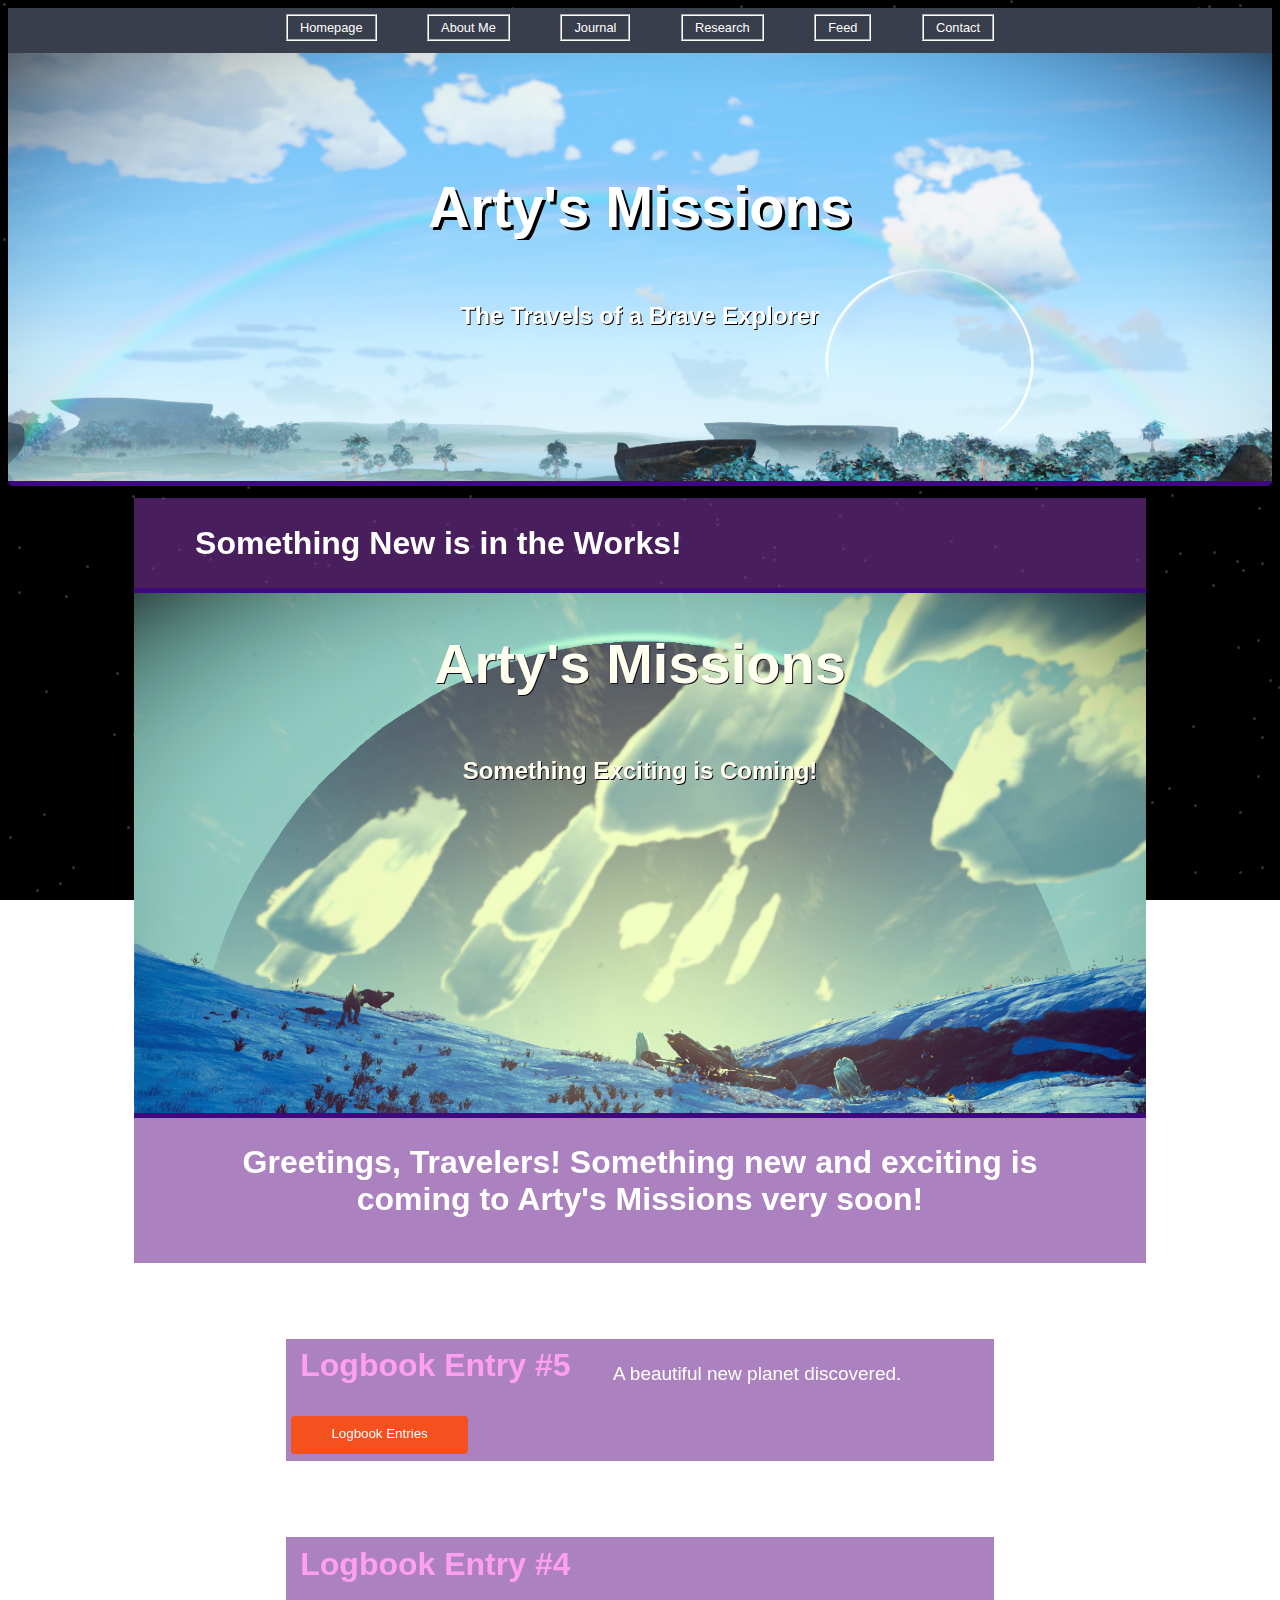
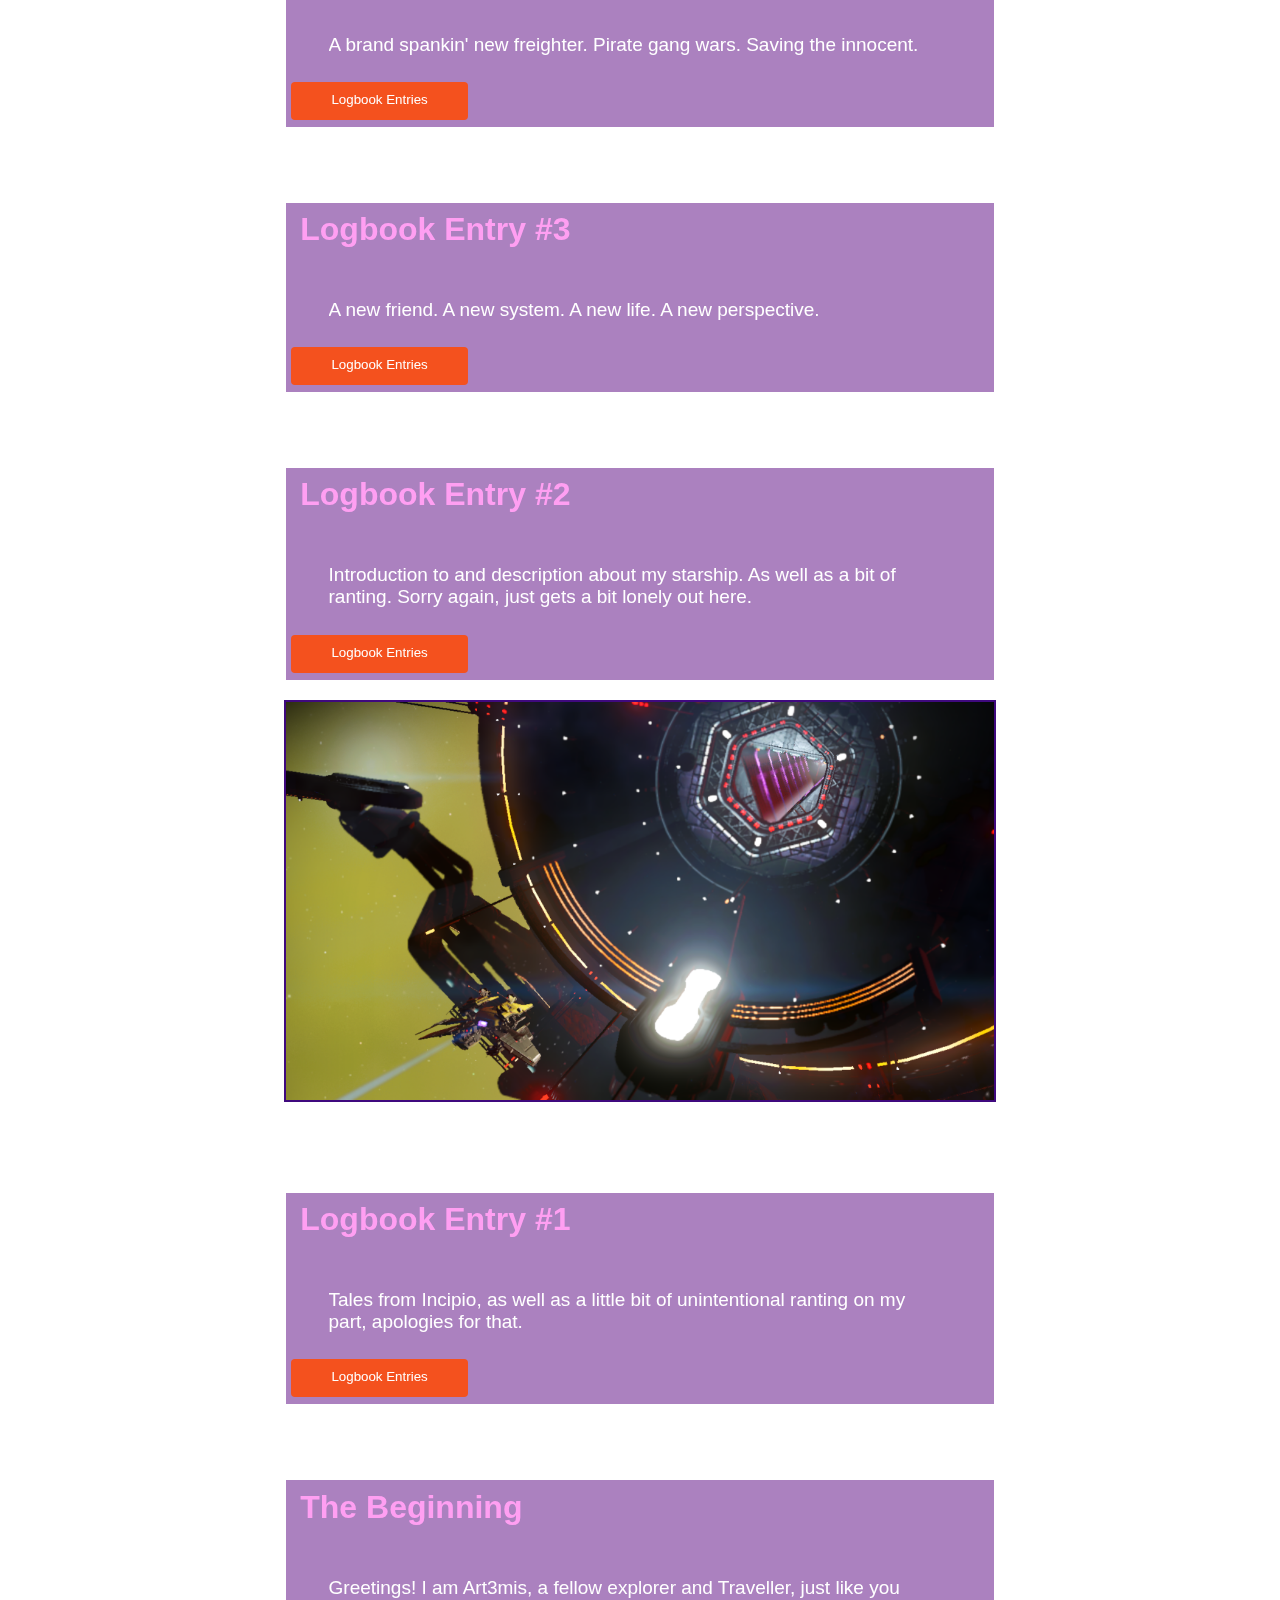
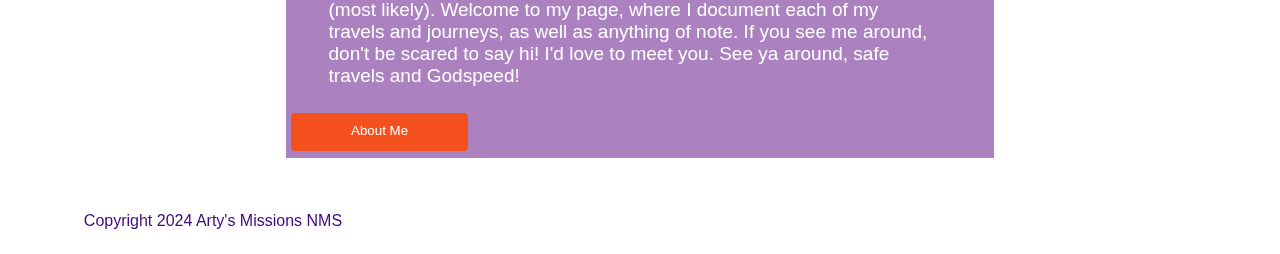
==== index.html @ 2d504d81 "Research Page Published First" ====
<!DOCTYPE html>
<html lang="en">

<head>
    <meta charset="UTF-8">
    <meta name="viewport" content="width=device-width, initial-scale=1.0">
    <title>Arty's Missions - Homepage</title>
    <link rel="Stylesheet" href="/styles.css">
</head>

<body>
    <div class="sky" data-sky></div>
    <script src="script.js"></script>

    <nav>
        <section class="navbar">
            <button class="navbutton" onclick="changePage(`index.html`)">Homepage</button>
            <button class="navbutton" onclick="changePage(`aboutme.html`)">About Me</button>
            <button class="navbutton" onclick="changePage(`journal.html`)">Journal</button>
            <button class="navbutton" onclick="changePage(`research.html`)">Research</button>
            <button class="navbutton" onclick="changePage(`feed.html`)">Feed</button>
            <button class="navbutton" onclick="changePage(`contact.html`)">Contact</button>
        </section>
    </nav>

    <section class="banner">
        <h1>Arty's Missions</h1>
        <h3>The Travels of a Brave Explorer</h3>
    </section>

    <section id="contentWrapper">
        <section id="contentStuff">
            <!-- In the Works -->
            <h2>Something New is in the Works!</h2>
            <section id="worksPic">
                <h1>Arty's Missions</h1>
                <h3>Something Exciting is Coming!</h3>
            </section>
            <h2 id="announceP">
                Greetings, Travelers!  Something new and exciting is coming to Arty's Missions very soon!  
            </h2>
            <br>
            <p id="riddle" hidden="true">
                <em>
                In <span id="redSpan">realms</span> vast, where stars gleam bright,
                I <span id="greenSpan">journey</span> forth, through endless <span id="blueSpan">night.</span><br>
                Mapping wonders, both near and <span id="blueSpan">far,</span>
                In pages written 'neath each <span id="redSpan">star.</span><br>
                <span id="purpleSpan">Elusive</span> and sly, my quest does fly,
                Seeking truths 'neath a <span id="greenSpan">boundless sky.</span></em></p>
        </section>
    </section>

    <section class="newestInfo">
        <section class="post" id="post6">
            <section class="row">
                <h3 id="postHeader">Logbook Entry #5</h3>
                <p>A beautiful new planet discovered.</p>
                <button class="toAboutMe" style="vertical-align:middle"
                    onclick="changePage(`journal.html`)"><span>Logbook Entries</span></button>
            </section>
        </section>
    </section>

    <section class="newestInfo">
        <section class="post" id="post5">
            <section class="row">
                <h3 id="postHeader">Logbook Entry #4</h3>
                <p>A brand spankin' new freighter.  Pirate gang wars.  Saving the innocent.</p>
                <button class="toAboutMe" style="vertical-align:middle"
                    onclick="changePage(`journal.html`)"><span>Logbook Entries</span></button>
            </section>
        </section>
    </section>

    <section class="newestInfo">
        <section class="post" id="post4">
            <section class="row">
                <h3 id="postHeader">Logbook Entry #3</h3>
                <p>A new friend.  A new system.  A new life.  A new perspective.</p>
                <button class="toAboutMe" style="vertical-align:middle"
                    onclick="changePage(`journal.html`)"><span>Logbook Entries</span></button>
            </section>
        </section>
    </section>

    <section class="newestInfo">
        <section id="post3">
            <section class="row">
                <h3 id="postHeader">Logbook Entry #2</h3>
                <p>Introduction to and description about my starship.  As well as a bit of ranting.  Sorry again, just gets a bit lonely out here.</p>
                <button class="toAboutMe" style="vertical-align:middle"
                    onclick="changePage(`journal.html`)"><span>Logbook Entries</span></button>
            </section>
        </section>
        <img id="vonniestation" src="images/station_vonnie.png">
        <label id="shipLabel2"><em>Vonnegut II on approach to my local trade station.  Accessed this from station footage tapes.</em></label>
    </section>

    <section class="newestInfo">
        <section class="post" id="post2">
            <section class="row">
                <h3 id="postHeader">Logbook Entry #1</h3>
                <p>Tales from Incipio, as well as a little bit of unintentional ranting on my part, apologies for that.
                </p>
                <button class="toAboutMe" style="vertical-align:middle"
                    onclick="changePage(`journal.html`)"><span>Logbook Entries</span></button>
            </section>
        </section>
    </section>


    <section class="newestInfo">
        <section class="post" id="post1">
            <section class="row">
                <h3 id="postHeader">The Beginning</h3>
                <p>Greetings! I am Art3mis, a fellow explorer and Traveller, just like you (most likely). Welcome to my
                    page, where I document each of my travels and journeys, as well as anything of note. If you see me
                    around, don't be scared to say hi! I'd love to meet you. See ya around, safe travels and Godspeed!
                </p>
                <button class="toAboutMe" style="vertical-align:middle" onclick="changePage(`aboutme.html`)"><span>About
                        Me</span></button>
            </section>
        </section>
    </section>

    <!-- <section class="headlineBoxesRow">
        <section class="headlineBox">
            <img class="headlineImage" alt="Image of aurora borealis" src="/images/img1.jpg">
            <h3 id="greenHead">Headline</h3>
            <p>Lorem ipsum dolor sit amet, consectetur adipiscing elit, sed do eiusmod tempor incididunt ut labore et
                dolore magna aliqua. Ut enim ad minim veniam, quis nostrud exercitation ullamco laboris nisi ut aliquip
                ex ea commodo consequat.</p>
            <button id="green" class="headlineButton">Button Green</button>
        </section>
        <section class="headlineBox">
            <img class="headlineImage" alt="Image of city in the distance and a bridge and lights at night"
                src="/images/img2.jpg">
            <h3 id="blueHead">Headline</h3>
            <p>Lorem ipsum dolor sit amet, consectetur adipiscing elit, sed do eiusmod tempor incididunt ut labore et
                dolore magna aliqua. Ut enim ad minim veniam, quis nostrud exercitation ullamco laboris nisi ut aliquip
                ex ea commodo consequat.</p>
            <button id="blue" class="headlineButton">See Details</button>
        </section>
        <section class="headlineBox">
            <img class="headlineImage" alt="Image of railroad tracks leading into a mountainside forest"
                src="/images/img3.jpg">
            <h3 id="redHead">Headline</h3>
            <p>Lorem ipsum dolor sit amet, consectetur adipiscing elit, sed do eiusmod tempor incididunt ut labore et
                dolore magna aliqua. Ut enim ad minim veniam, quis nostrud exercitation ullamco laboris nisi ut aliquip
                ex ea commodo consequat.</p>
            <button id="red" class="headlineButton">Button Red</button>
        </section>
    </section>

    <section class="columnBoxes">
        <section class="columnBox">
            <img class="columnBoxImg" alt="Image of steam rising from a beaker" src="/images/img4.jpg">
            <h3>Two Column Left Side</h3>
            <p>Lorem ipsum dolor sit amet, consectetur adipiscing elit, sed do eiusmod tempor incididunt ut labore et
                dolore magna aliqua. Ut enim ad minim veniam, quis nostrud exercitation ullamco laboris nisi ut aliquip
                ex ea commodo consequat. <br> <br>

                Lorem ipsum dolor sit amet, consectetur adipiscing elit, sed do eiusmod tempor incididunt ut labore et
                dolore magna aliqua. Ut enim ad minim veniam, quis nostrud exercitation ullamco laboris nisi ut aliquip
                ex ea commodo consequat.</p>
        </section>
        <section class="columnBox">
            <img class="columnBoxImg" alt="Image of a beautiful sunset" src="/images/img5.jpg">
            <h3>Two Column Left Side</h3>
            <p>Lorem ipsum dolor sit amet, consectetur adipiscing elit, sed do eiusmod tempor incididunt ut labore et
                dolore magna aliqua. Ut enim ad minim veniam, quis nostrud exercitation ullamco laboris nisi ut aliquip
                ex ea commodo consequat.<br> <br>

                Lorem ipsum dolor sit amet, consectetur adipiscing elit, sed do eiusmod tempor incididunt ut labore et
                dolore magna aliqua. Ut enim ad minim veniam, quis nostrud exercitation ullamco laboris nisi ut aliquip
                ex ea commodo consequat.</p>
            <button class="columnsButton">Read More</button>
        </section>
    </section> -->

    <footer>
        <p>Copyright 2024 Arty's Missions NMS</p>
    </footer>


</body>

</html>
---- styles.css ----
* {
    overflow-x: hidden;
    font-family: Verdana, Geneva, Tahoma, sans-serif;
}

.navbar {
    background: rgb(56, 62, 76);
    display: flex;
    justify-content: center;
    flex-direction: row wrap;
    height: 5vh;
}

.imageAndText {
    display: flex;
    flex-flow: row;
}

.imageAndText>p {
    width: 40%;
}

.navbutton {
    text-decoration: none;
    height: 3vh;
    margin-left: 2%;
    margin-right: 2%;
    margin-top: 0.5%;
    margin-bottom: 0.5%;
    background: rgb(56, 62, 76);
    color: white;
    padding: 0px 12px;
    border-color: white;
    border-style: groove;
    font-size: .8em;
}

.navbutton:hover {
    text-decoration: none;
    background: #49505f;
    cursor: pointer;
}


.navbutton:active {
    text-decoration: none;
    background: #21242b;
    cursor: pointer;
}

#avatarImg {
    margin-left: 3%;
    width: 15%;
    border: 2px;
    border-color: #3f097e;
    border-style: solid;
}

#journeylog1Img1 {
    margin-left: 3%;
    width: 65%;
    border: 2px;
    border-color: #3f097e;
    border-style: solid;
}

#vonnieshipstation {
    margin-left: 10%;
    margin-right: 10%;
    width: 80%;
    border: 2px;
    border-color: #3f097e;
    border-style: solid;
}

#vonnieshiplush {
    margin-left: 10%;
    margin-right: 10%;
    width: 80%;
    border: 2px;
    border-color: #3f097e;
    border-style: solid;
}

#vonniestation {
    display: flex;
    margin-top: 2%;
    justify-content: center;
    align-self: center;
    width: 70%;
    border: 2px;
    border-color: #3f097e;
    border-style: solid;
}

.postPic {
    margin-left: 10%;
    margin-right: 10%;
    width: 80%;
    border: 2px;
    border-color: #091e7e;
    border-style: solid;
}

.researchPic {
    margin-left: 5%;
    width: 50%;
    height: 50%;
    border: 2px;
    border-color: #091e7e;
    border-style: solid;
}

#worksPic {
    display: flex;
    flex-flow: column;
    align-items: center;
    justify-content: space-around;
    width: 100%;
    background-image: url(/images/bigplanet.png);
    background-size: cover;
    padding-bottom: 30%;
    border-top: 5px #3f097e solid;
    border-bottom: 5px #3f097e solid;
}

#contentWrapper {
    display: flex;
    flex-flow: row;
    justify-content: center;
    align-self: center;
    margin-top: 1%;
    margin-left: 10%;
    margin-right: 10%;
    margin-bottom: 3%;
    width: 80%;
    color: #fff;
    background-color: rgba(118, 49, 150, 0.61);
    font-family: "JetBrains Mono", monospace;
}

#announceP {
    text-align: center;
}

#riddle {
    text-align: center;
}

#redSpan {
    color: #ffe4dc;
}

#greenSpan {
    color: #d8ffda;
}

#blueSpan {
    color: rgb(223, 236, 255);
}

#purpleSpan {
    color: #39004b;
}

#avLabl {
    margin-left: 3%;
    font-size: small;
}

#shipLabel1 {
    margin-left: 10%;
    font-size: small;
}

#shipLabel2 {
    color: #fff;
    display: flex;
    justify-content: center;
    align-self: center;
    font-size: small;
}

.banner {
    display: flex;
    flex-flow: column wrap;
    align-items: center;
    justify-content: space-around;
    background-image: url(/images/Banner.png);
    background-size: cover;
    padding-top: 6.5%;
    padding-bottom: 10%;
    width: 100%;
    border-bottom: 5px #3f097e solid;
    border-bottom-left-radius: 5px;
    border-bottom-right-radius: 5px;
}

.banner>h3,
.banner>h1 {
    color: white;
    text-align: center;
    text-shadow: 1px 1px black;
}

#worksPic>h3,
#worksPic>h1 {
    color: rgb(255, 255, 240);
    text-align: center;
    text-shadow: 1px 1px rgb(22, 11, 24);
}


.banner>h3 {
    font-size: x-large;
}

#worksPic>h3 {
    font-size: x-large;
}

#worksPic>h1 {
    display: flex;
    font-size: 3.5em;
}

.banner>h1 {
    display: flex;
    font-size: 3.6em;
    text-shadow: 3px 3px black;
}

.newestInfo {
    padding-top: 3%;
    display: flex;
    flex-flow: column wrap;
    padding-left: 10%;
    padding-right: 10%;
    padding-bottom: 3%;
    justify-content: space-evenly;
}

.contentWrapper {
    display: flex;
    flex-flow: row;
    justify-content: center;
    align-self: center;
    margin-top: 1%;
    margin-left: 15%;
    margin-right: 15%;
    margin-bottom: 3%;
    width: 70%;
    color: #fff;
    background-color: rgba(118, 49, 150, 0.61);
    font-family: "JetBrains Mono", monospace;
}

.feedWrapper {
    display: flex;
    flex-flow: row;
    justify-content: center;
    align-self: center;
    margin-top: 1%;
    margin-left: 15%;
    margin-right: 15%;
    margin-bottom: 2%;
    border-radius: 5px;
    width: 70%;
    color: #fff;
    background-color: rgba(166, 52, 219, 0.61);
    font-family: "JetBrains Mono", monospace;
}

.contactWrapper {
    display: flex;
    flex-flow: column wrap;
    justify-content: center;
    align-self: flex-start;
    margin-top: 3%;
    margin-left: 15%;
    margin-right: 15%;
    border-radius: 5px;
    width: 70%;
    color: #fff;
    background-color: rgba(118, 49, 150, 0.61);
    font-family: "JetBrains Mono", monospace;
}

.feedPost {
    display: flex;
    flex-flow: column wrap;
    justify-content: center;
    align-self: flex-start;
    margin-top: 1%;
    margin-left: 15%;
    margin-right: 15%;
    border-radius: 5px;
    width: 70%;
    color: #fff;
    background-color: rgba(118, 49, 150, 0.61);
    font-family: "JetBrains Mono", monospace;
}

.travelerLog3 {
    color: rgb(252, 218, 175);
}


.feedContent::before {
    content: "Art3mis: ";
}

.contactStuff>h3 {
    margin-left: 20px;
    font-size: 1.5em;
}

#contentStuff>h2 {
    font-size: 2em;
}

#contentStuff>h2,
p {
    margin-left: 6%;
    margin-right: 6%;
}

#feedStuff>h2 {
    font-size: 2em;
}

#feedStuff>p {
    margin-left: 6%;
    margin-right: 6%;
}

.post {
    display: flex;
    flex-flow: column;
    justify-content: space-between;
    align-self: center;
    width: 70%;
    background-color: rgba(118, 49, 150, 0.61);
    font-family: "JetBrains Mono", monospace;
    transition: transform .2s;
    /* Animation */
}


.post:hover,
#post3:hover {
    transform: scale(1.008);
    /* (150% zoom - Note: if the zoom is too large, it will go outside of the viewport) */
}


#post3 {
    display: flex;
    flex-flow: column;
    justify-content: space-between;
    align-self: center;
    width: 70%;
    background-color: rgba(118, 49, 150, 0.61);
    font-family: "JetBrains Mono", monospace;
    transition: transform .2s;
    /* Animation */
}

.row {
    display: flex;
    flex-flow: row wrap;
    align-items: center;
    /* Center items vertically */
}

.row>img {
    max-width: 20%;
    /* Ensure the image doesn't exceed its container */
    height: auto;
    /* Maintain aspect ratio */
    margin-right: 20px;
    /* Add spacing between image and text */
    margin-top: 20px;
    margin-left: 20px;
}

.row>.text-container {
    flex-grow: 1;
    /* Let the text container grow to fill available space */
}

.row>p {
    display: flex;
    flex-flow: row wrap;
    justify-content: center;
    align-items: center;
    padding-right: 3%;
    padding-bottom: 1%;
    font-size: 19px;
    color: #fff;
}

/* Media query for smaller screens */
@media (max-width: 768px) {
    .post {
        width: 90%;
        /* Adjust width for smaller screens */
    }

    .row {
        flex-direction: column;
        /* Stack items vertically on smaller screens */
    }

    .row>img {
        margin: 10px auto;
        /* Center the image on smaller screens */
    }
}


.row>h3 {
    justify-content: flex-start;
    align-items: flex-start;
    padding-left: 2%;
    margin-top: 1.2%;
    font-size: 2em;
}

.accordion {
    color: #f4511e;
}

.accordion:hover {
    cursor: pointer;
}

.toAboutMe {
    display: inline-block;
    flex-flow: row;
    justify-content: flex-end;
    align-self: flex-end;
    border-radius: 4px;
    background-color: #f4511e;
    border: none;
    color: #FFFFFF;
    text-align: center;
    padding: 10px;
    margin-left: 5px;
    width: 25%;
    transition: all 0.5s;
    cursor: pointer;
    margin-right: 2%;
    margin-bottom: 1%;
}

.toAboutMe span {
    cursor: pointer;
    display: inline-block;
    position: relative;
    transition: 0.5s;
}


.toAboutMe span:hover {
    padding-right: 12px;
    margin-left: -19%;
}

.toAboutMe span::after {
    content: '\00bb';
    position: absolute;
    opacity: 0;
    top: 0;
    right: -20px;
    transition: 0.5s;
}

.toAboutMe:hover span:after {
    opacity: 1;
    right: 0;
}

table {
    margin-left: 3%;
    margin-right: 3%;
    margin-bottom: 3%;
    font-family: arial, sans-serif;
    border-collapse: collapse;
    width: 90%;
}

.researchTable {
    margin-left: 5%;
    margin-right: 5%;
    margin-bottom: 3%;
    font-family: arial, sans-serif;
    border-collapse: collapse;
    width: 50%;
}

td,
th {
    border: 1px solid #1f0527;
    text-align: left;
    padding: 8px;
}

#friendCode {
    color: rgb(253, 255, 230);
}

tr:nth-child(even) {
    background-color: #7a0099;
}


#specialOne {
    color: #960c05;
}




















.headlineBoxesRow {
    padding-top: 3%;
    display: flex;
    flex-flow: row wrap;
    padding-left: 10%;
    padding-right: 10%;
    padding-bottom: 3%;
    justify-content: space-evenly;
}

.headlineBox {
    display: flex;
    flex-flow: column wrap;
    justify-content: space-between;
    align-self: center;
    width: 25%;
    background-color: rgba(118, 49, 150, 0.61);
    font-family: "JetBrains Mono", monospace;
}

.headlineBox>p {
    display: flex;
    flex-flow: row wrap;
    justify-content: flex-start;
    align-self: flex-start;
    padding-left: 6%;
    padding-right: 6%;
    padding-bottom: 6%;
}

.headlineBox>h3 {
    display: flex;
    flex-flow: row wrap;
    justify-content: flex-start;
    align-self: flex-start;
    padding-left: 6%;
}

#postHeader {
    color: rgb(255, 159, 242);
}

#blueHead {
    color: rgb(52, 105, 212);
}

#redHead {
    color: rgb(138, 0, 0);
}

.headlineBox>.headlineButton {
    width: 50%;
    padding: 3% 3%;
    margin-bottom: 5%;
    border-radius: 5px;
}

#green {
    margin-left: 25%;
    background-color: rgb(0, 138, 0);
    border-color: rgb(0, 138, 0);
    color: white;
    font-size: large;
    box-shadow: none;
    text-decoration: none;
    border-style: solid;
}

#red {
    margin-left: 25%;
    background-color: rgb(138, 0, 0);
    border-color: rgb(138, 0, 0);
    color: white;
    font-size: large;
    box-shadow: none;
    text-decoration: none;
    border-style: solid;
}

#blue {
    margin-left: 25%;
    background-color: rgb(52, 105, 212);
    border-color: rgb(52, 105, 212);
    color: white;
    font-size: large;
    box-shadow: none;
    text-decoration: none;
    border-style: solid;
}

.columnBoxes {
    margin-top: -8%;
    display: flex;
    flex-flow: row wrap;
    padding: 8% 8%;
    padding-bottom: 3%;
    justify-content: space-evenly;
}

.columnBoxes>.columnBox {
    display: flex;
    flex-flow: column wrap;
    justify-content: space-between;
    align-self: center;
    width: 45%;
    padding-bottom: 5%;
    background-color: rgba(118, 49, 150, 0.61);
    font-family: "JetBrains Mono", monospace;
}

.columnBox>p {
    padding: 3% 3%;
}

.columnsButton {
    margin-left: 50%;
    width: 30%;
    padding: 2% 2%;
    margin-bottom: 5%;
    border-radius: 5px;
}

footer {
    color: #3f097e;
}


/* ------------------------------------ */
.sky {
    position: fixed;
    width: 100%;
    height: 100%;
    top: 0;
    left: 0;
    background-color: #000;
    animation: sky infinite linear alternate;
    z-index: -1;
    overflow-x: hidden;
    overflow-y: hidden;
}

.star {
    will-change: transform;
    width: 0.1875rem;
    height: 0.1875rem;
    border-radius: 50%;
    background-color: #fff;
    opacity: 0.2;
    z-index: -1;
}
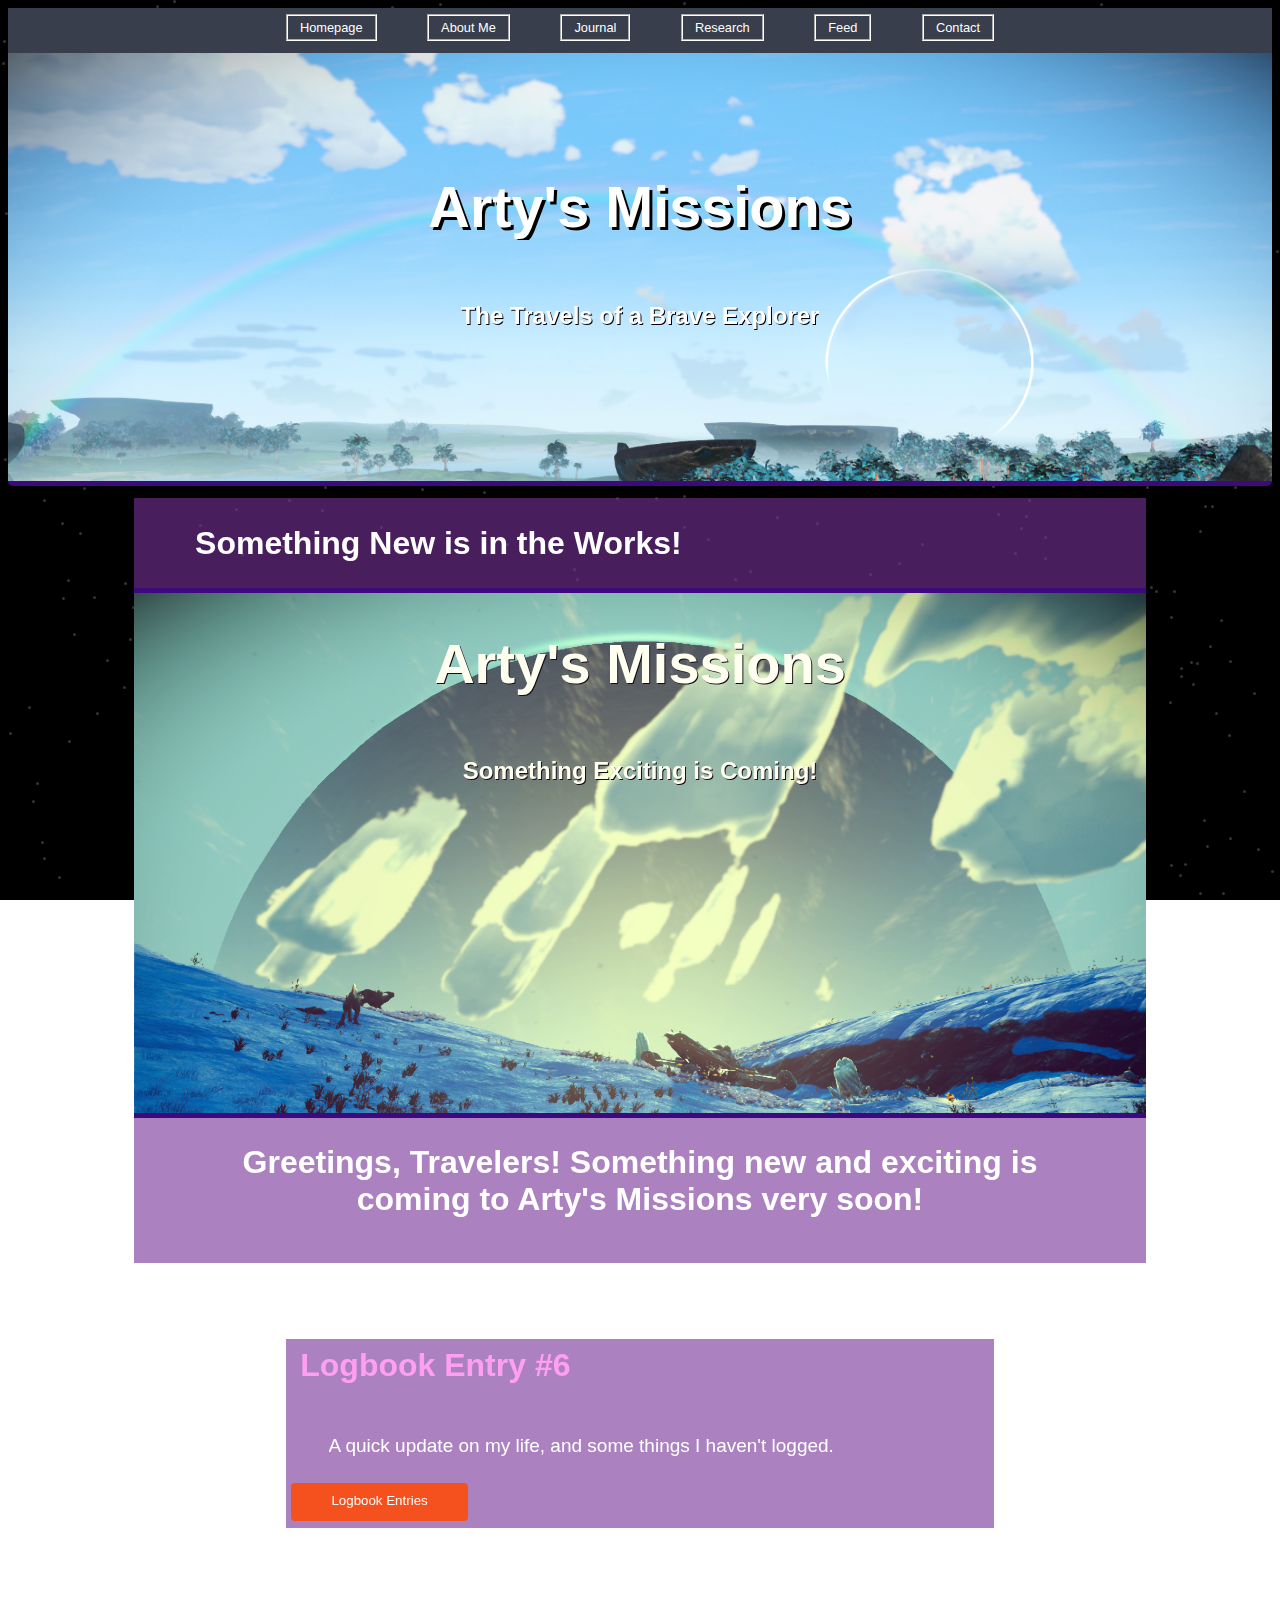
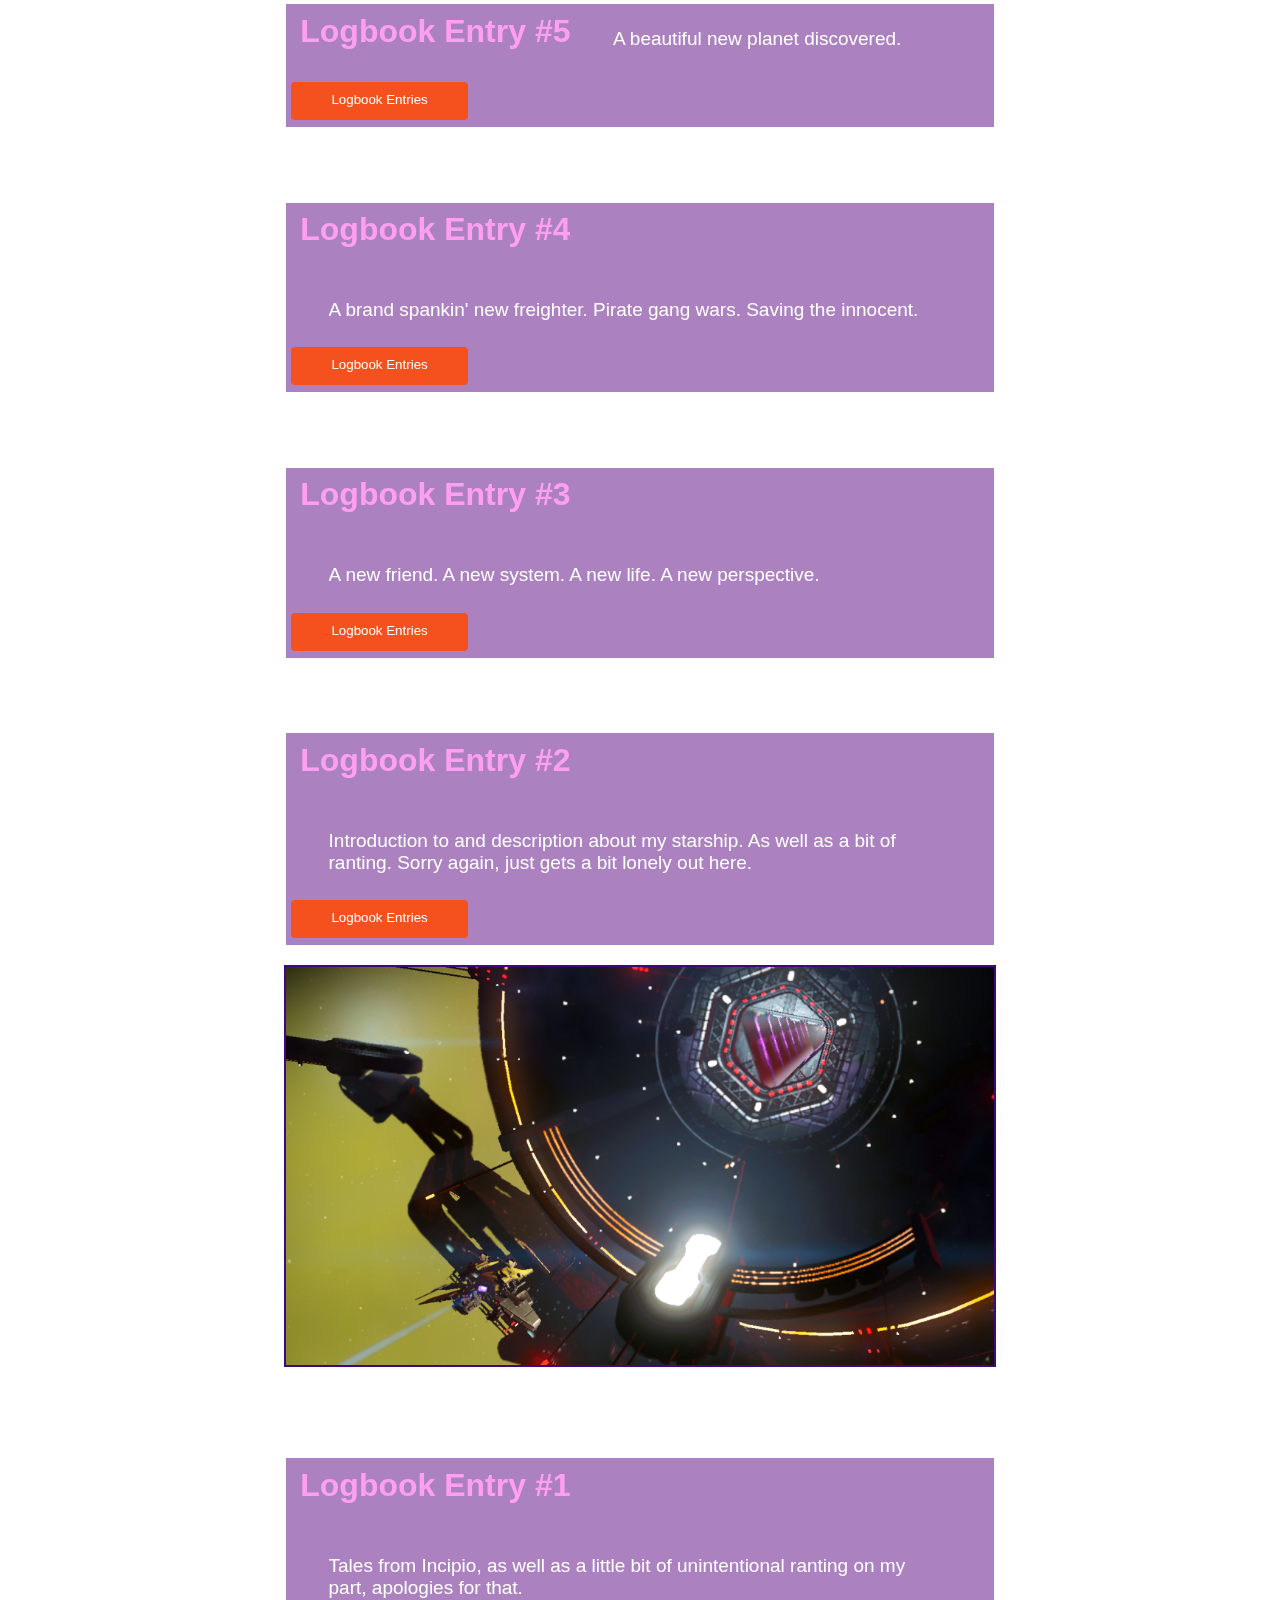
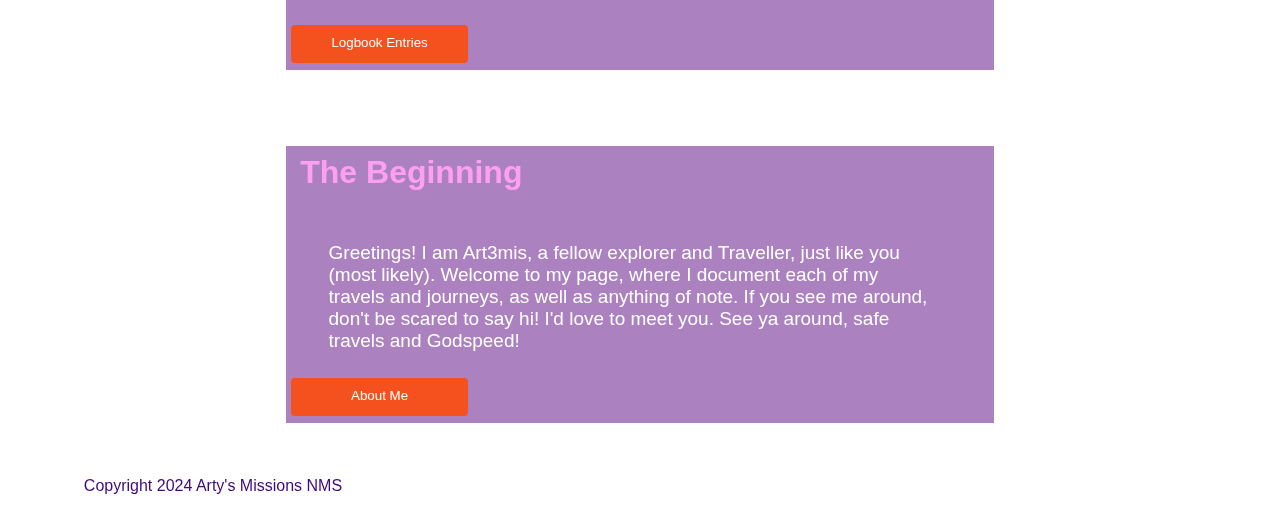
==== commit 0545af0d: "Log Entry 6" ====
--- a/index.html
+++ b/index.html
@@ -52,6 +52,17 @@
     </section>
 
     <section class="newestInfo">
+        <section class="post" id="post7">
+            <section class="row">
+                <h3 id="postHeader">Logbook Entry #6</h3>
+                <p>A quick update on my life, and some things I haven't logged.</p>
+                <button class="toAboutMe" style="vertical-align:middle"
+                    onclick="changePage(`journal.html`)"><span>Logbook Entries</span></button>
+            </section>
+        </section>
+    </section>
+
+    <section class="newestInfo">
         <section class="post" id="post6">
             <section class="row">
                 <h3 id="postHeader">Logbook Entry #5</h3>
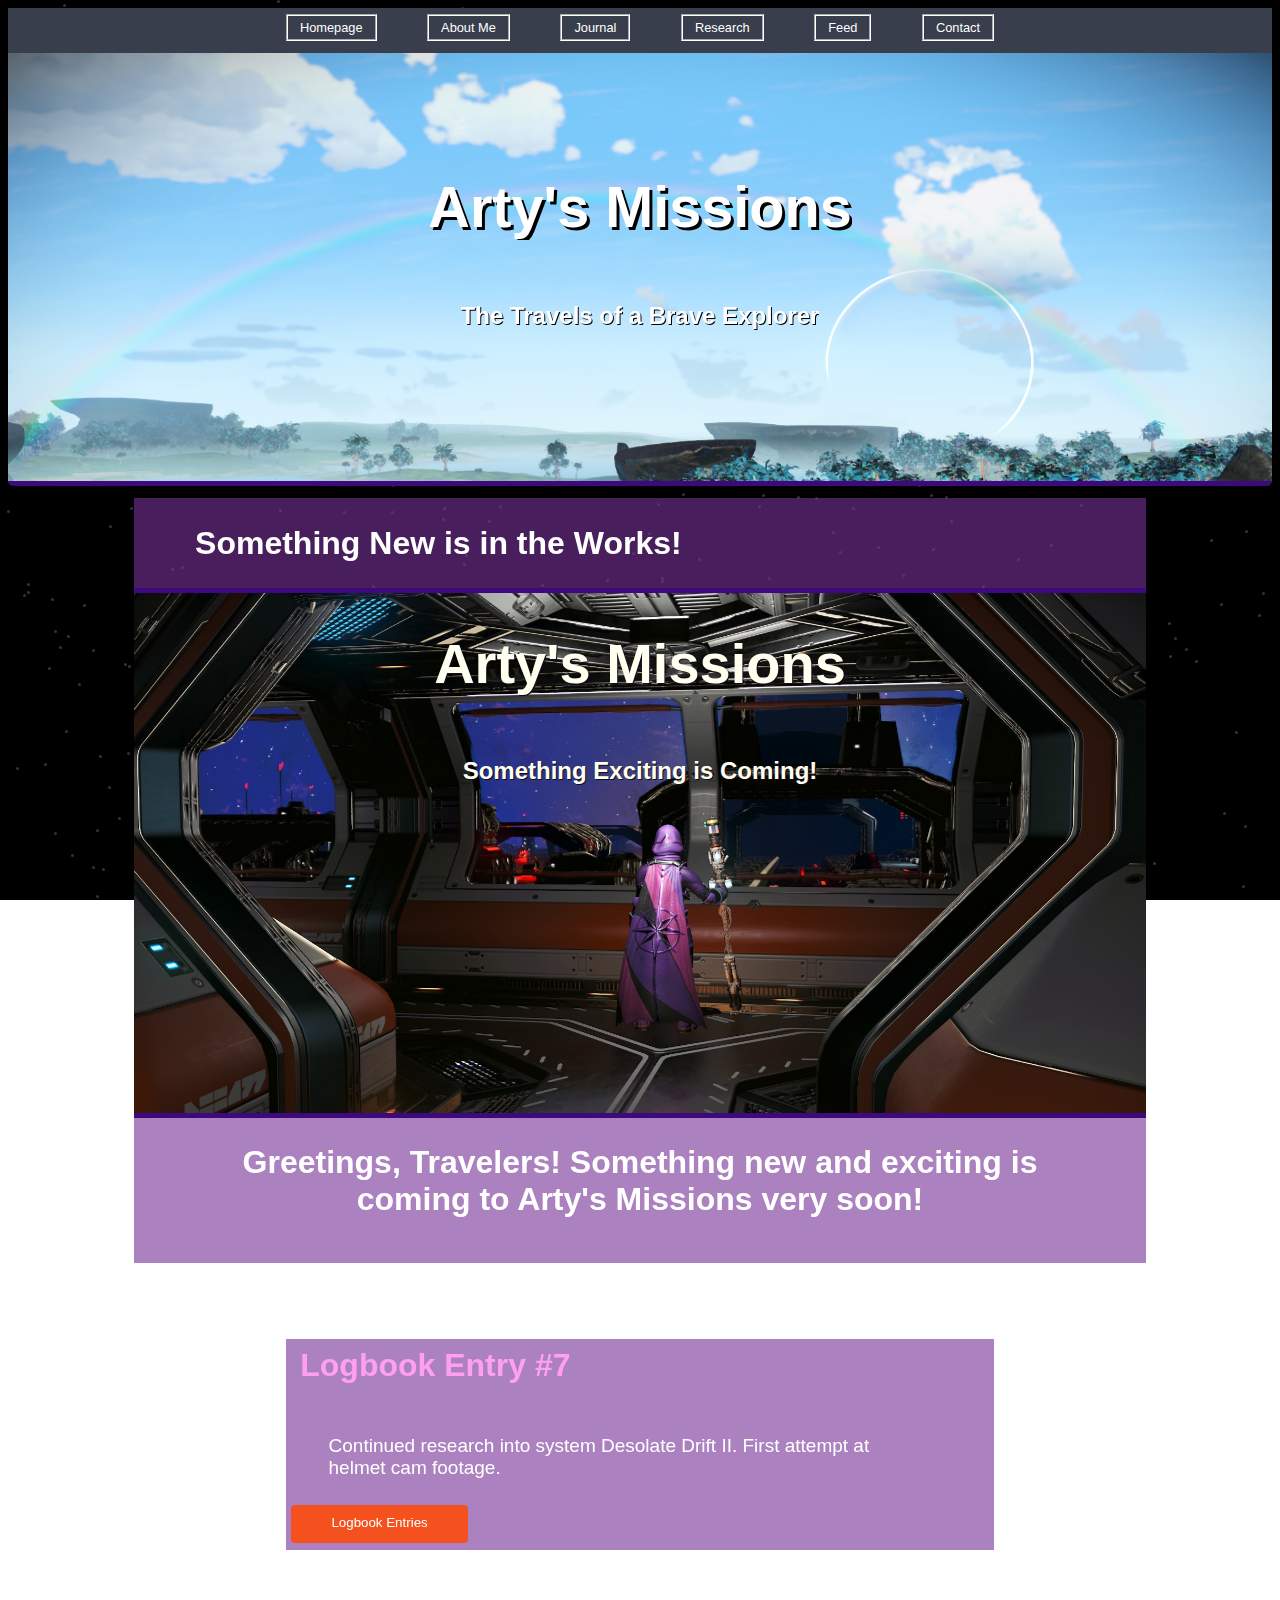
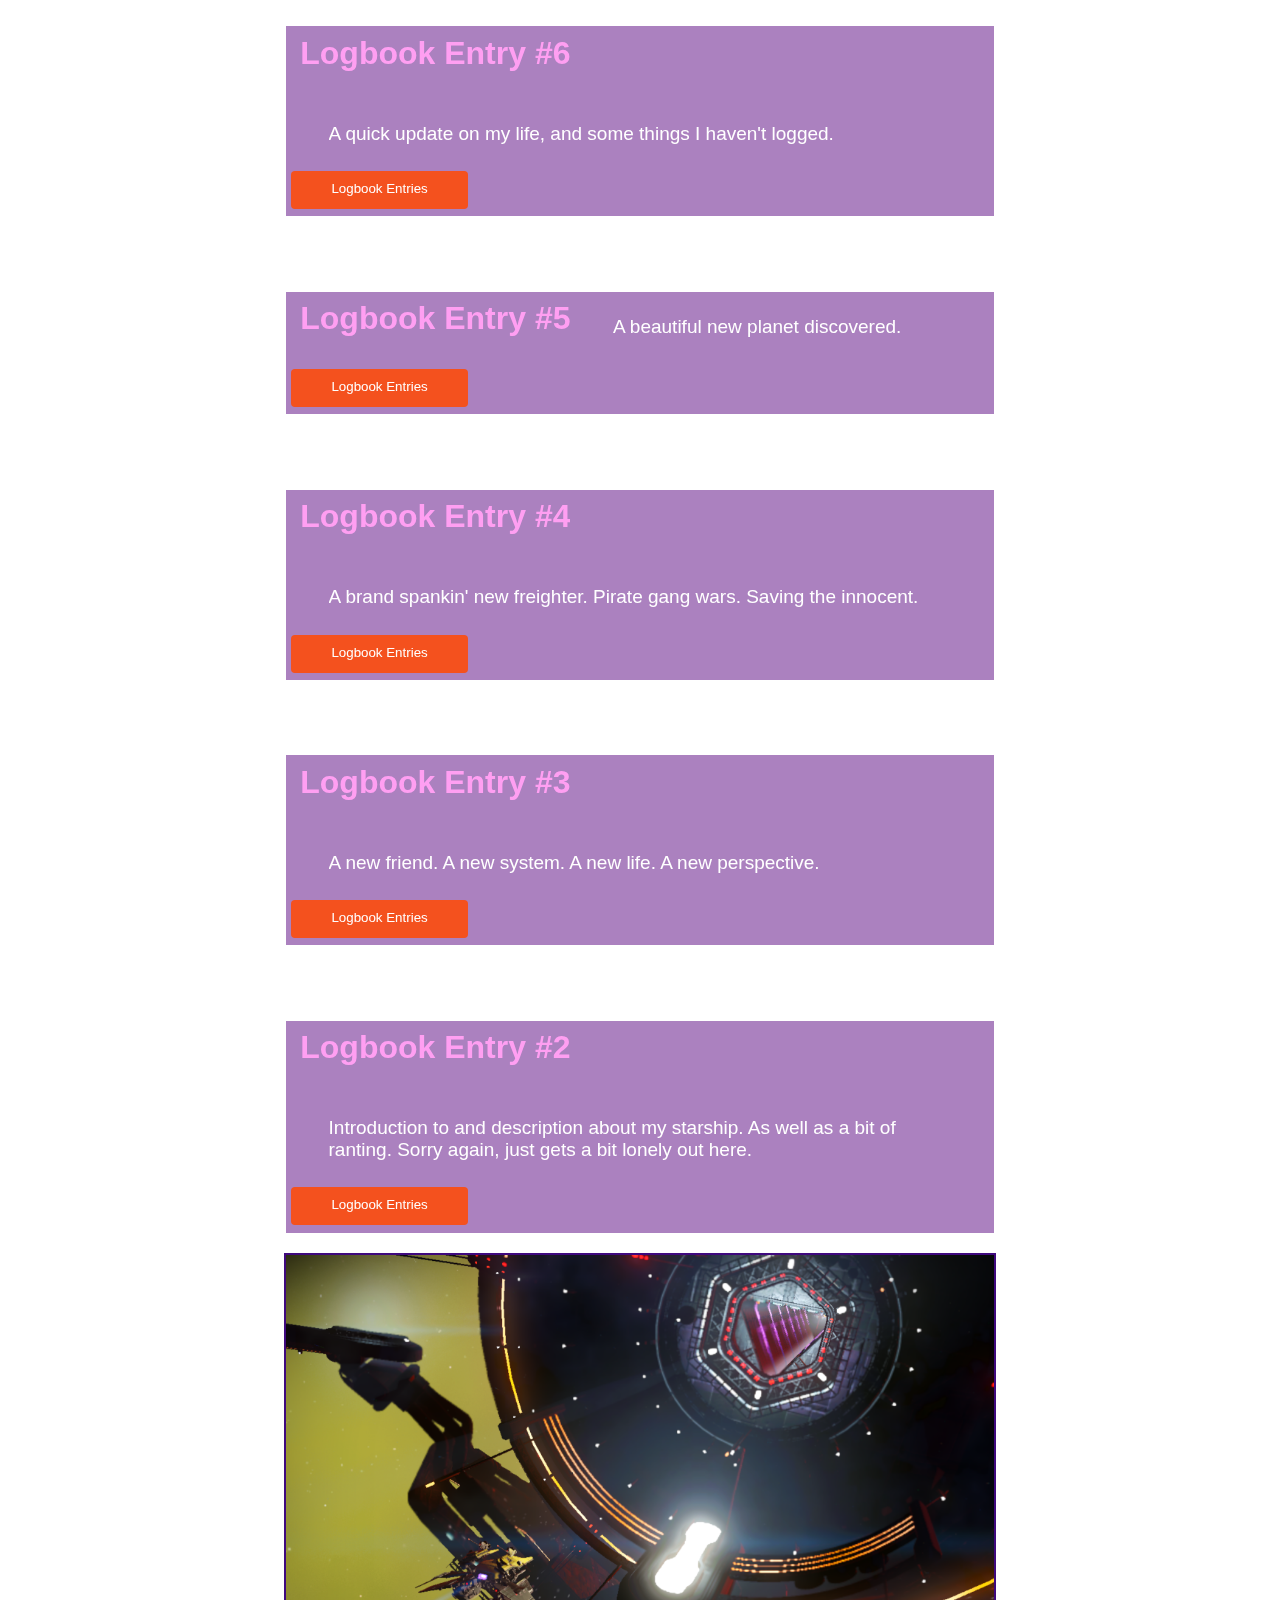
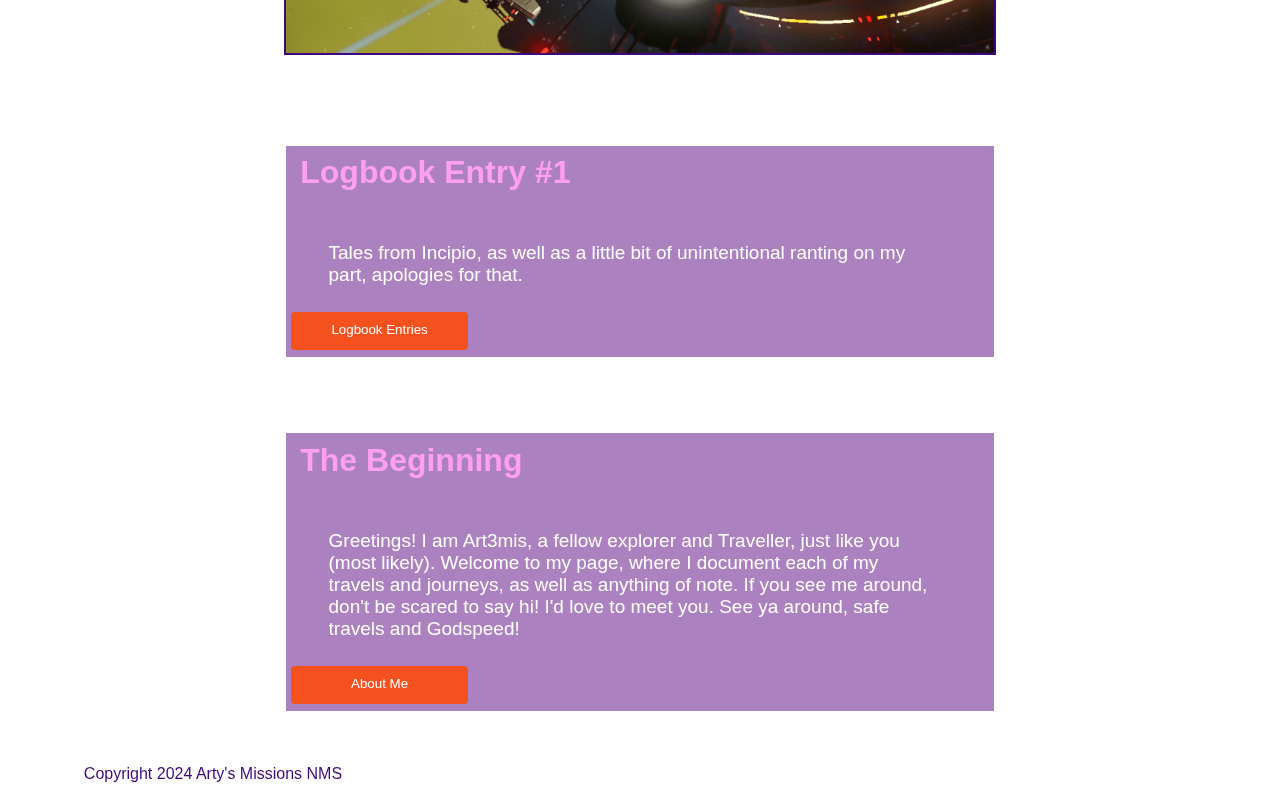
==== commit 552196e5: "Log Entry 7" ====
--- a/index.html
+++ b/index.html
@@ -51,6 +51,18 @@
         </section>
     </section>
 
+    
+    <section class="newestInfo">
+        <section class="post" id="post8">
+            <section class="row">
+                <h3 id="postHeader">Logbook Entry #7</h3>
+                <p>Continued research into system Desolate Drift II.  First attempt at helmet cam footage.</p>
+                <button class="toAboutMe" style="vertical-align:middle"
+                    onclick="changePage(`journal.html`)"><span>Logbook Entries</span></button>
+            </section>
+        </section>
+    </section>
+
     <section class="newestInfo">
         <section class="post" id="post7">
             <section class="row">
--- a/styles.css
+++ b/styles.css
@@ -117,7 +117,7 @@
     align-items: center;
     justify-content: space-around;
     width: 100%;
-    background-image: url(/images/bigplanet.png);
+    background-image: url(/images/me_cape.jpg);
     background-size: cover;
     padding-bottom: 30%;
     border-top: 5px #3f097e solid;
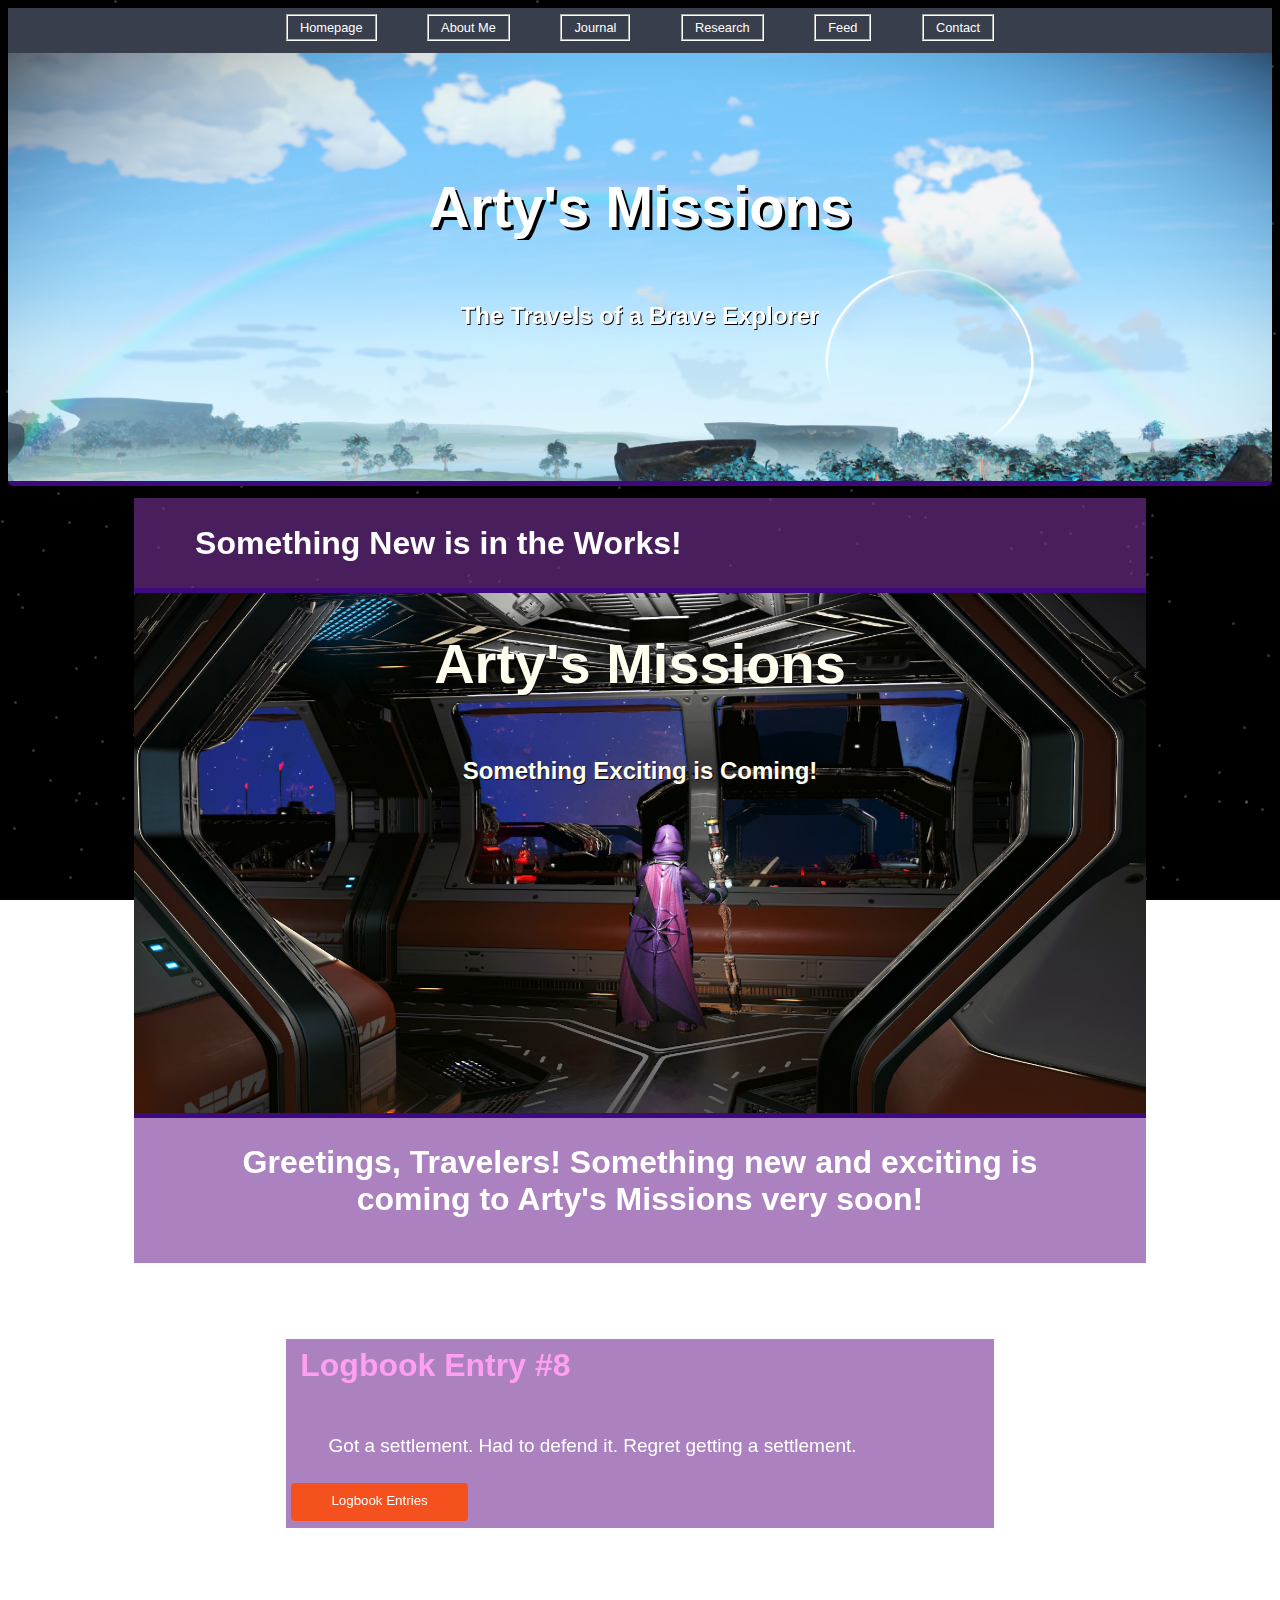
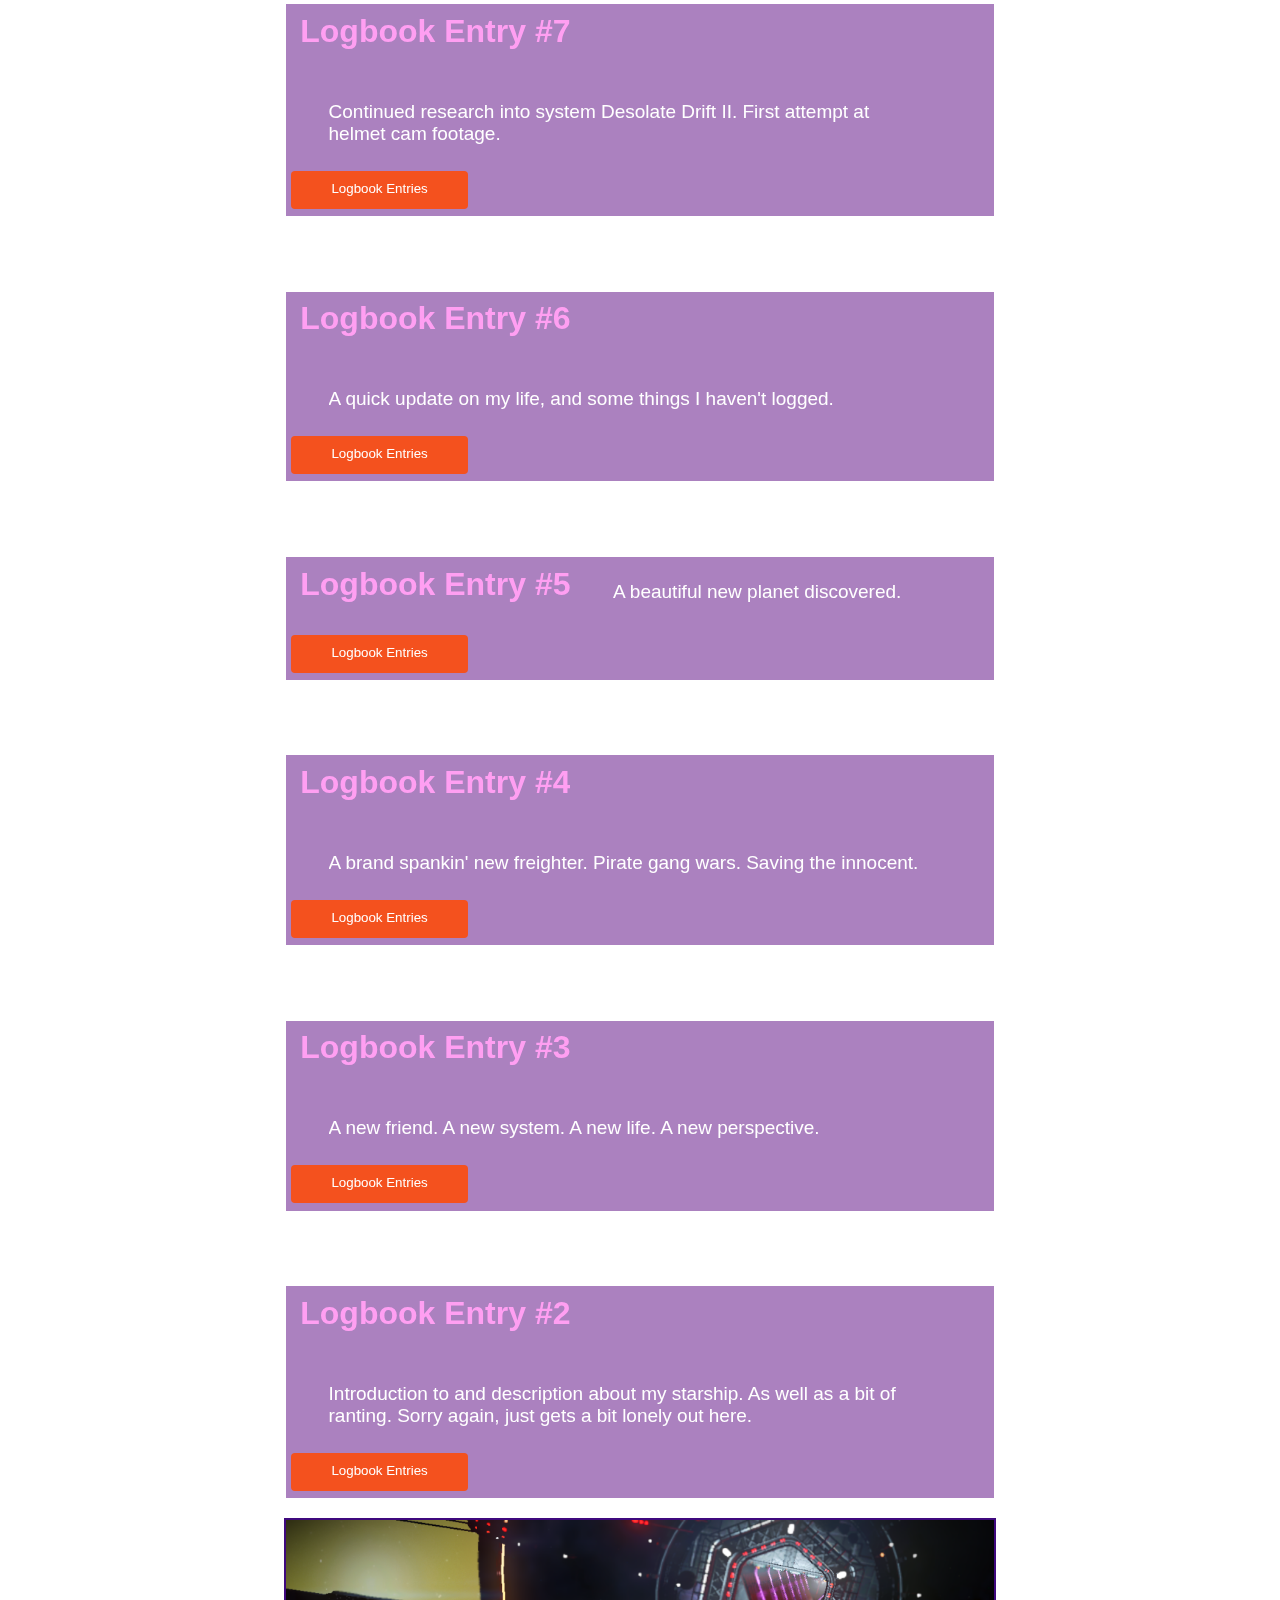
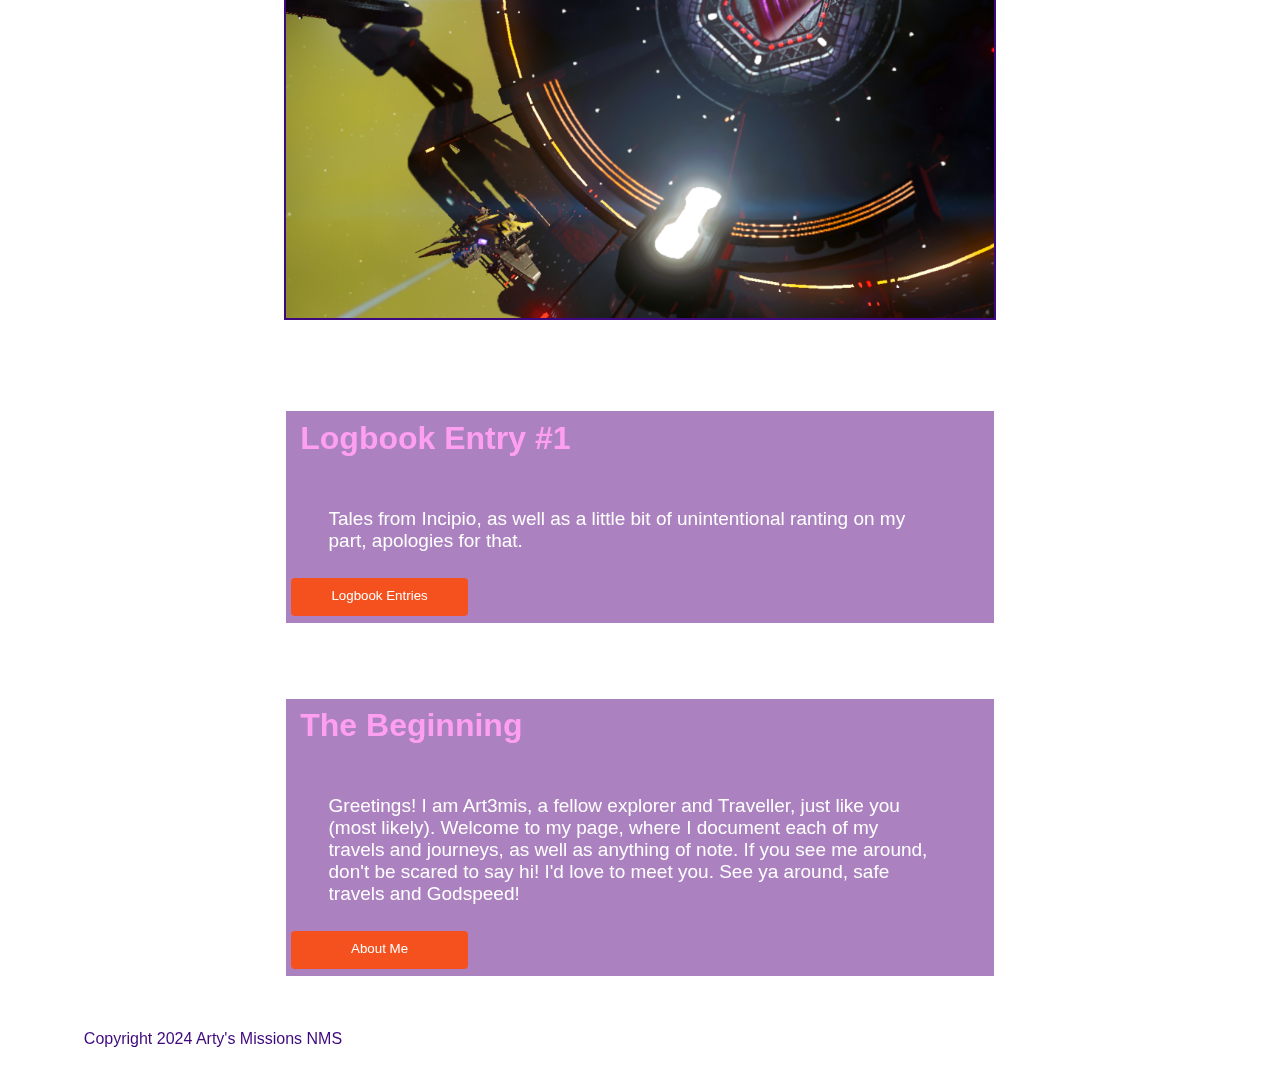
==== commit ceac9da9: "Log Entry 8" ====
--- a/index.html
+++ b/index.html
@@ -51,7 +51,17 @@
         </section>
     </section>
 
-    
+    <section class="newestInfo">
+        <section class="post" id="post9">
+            <section class="row">
+                <h3 id="postHeader">Logbook Entry #8</h3>
+                <p>Got a settlement.  Had to defend it.  Regret getting a settlement.</p>
+                <button class="toAboutMe" style="vertical-align:middle"
+                    onclick="changePage(`journal.html`)"><span>Logbook Entries</span></button>
+            </section>
+        </section>
+    </section>
+
     <section class="newestInfo">
         <section class="post" id="post8">
             <section class="row">
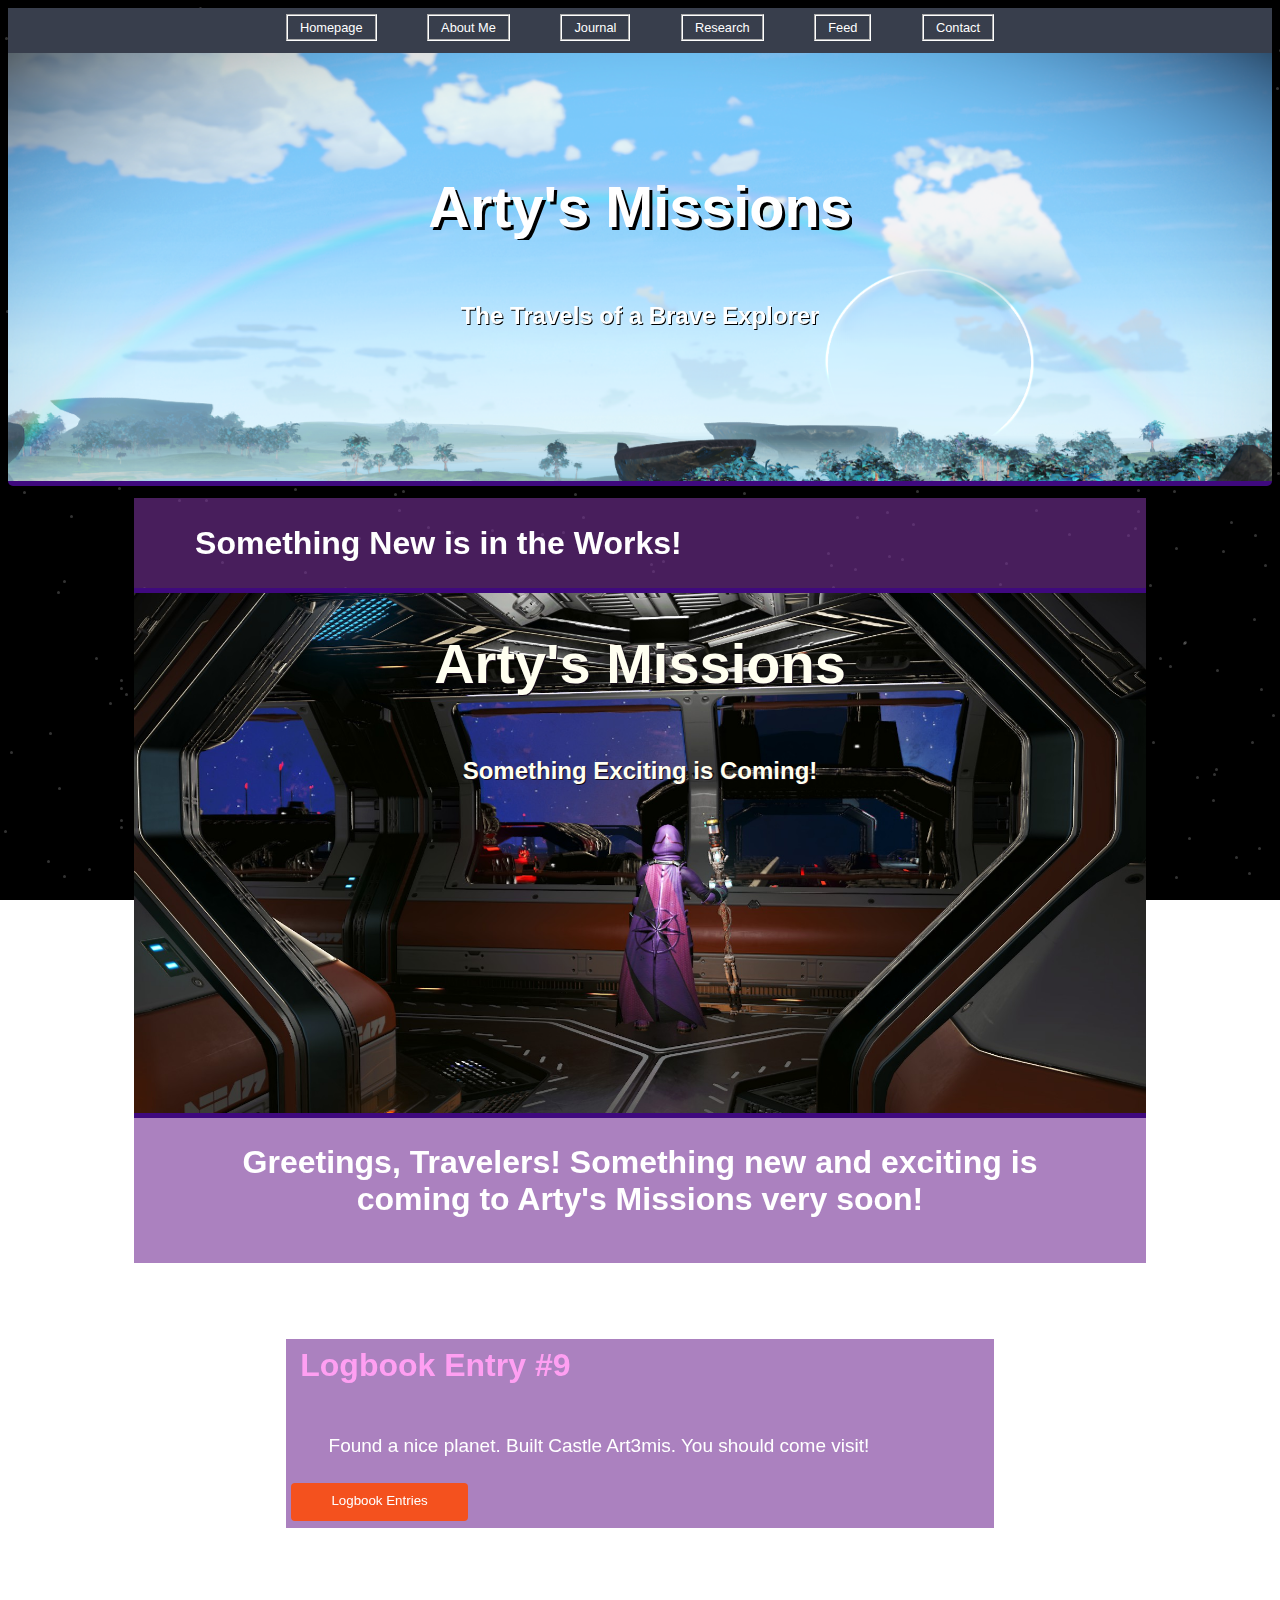
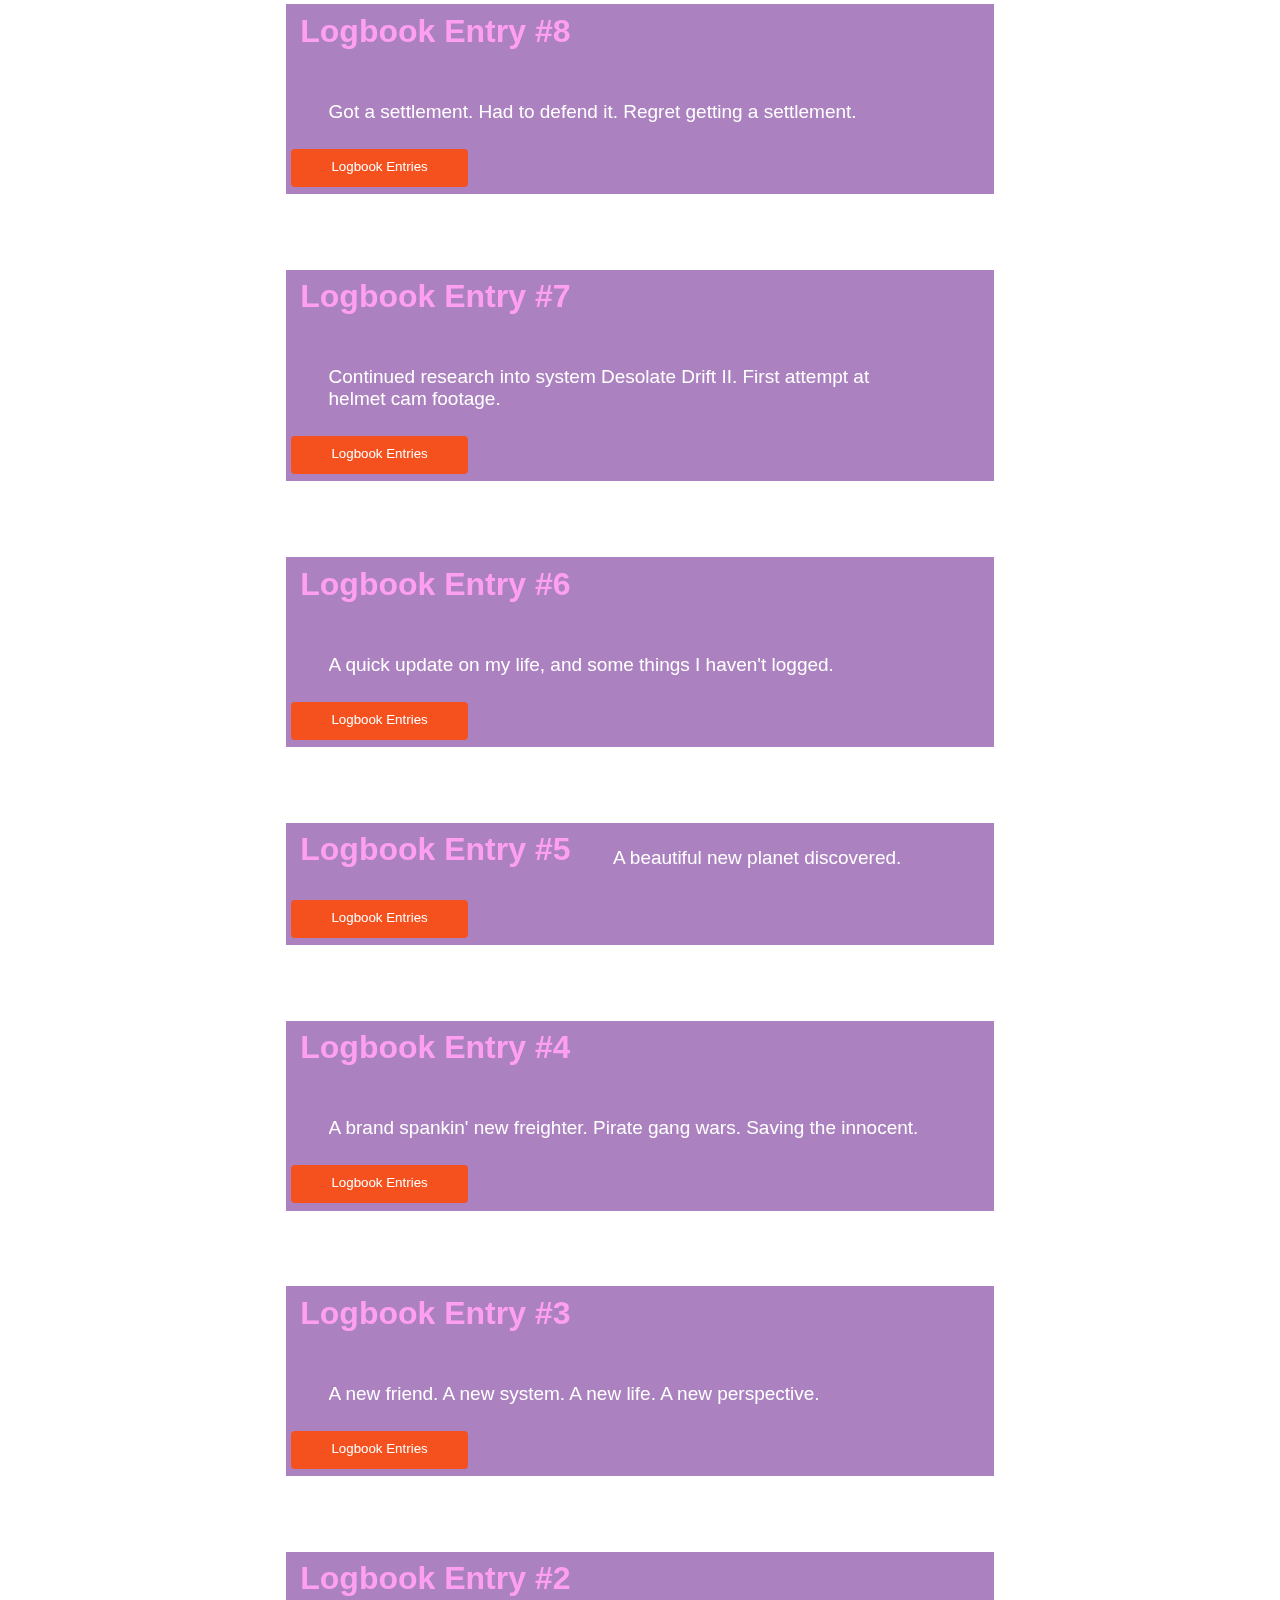
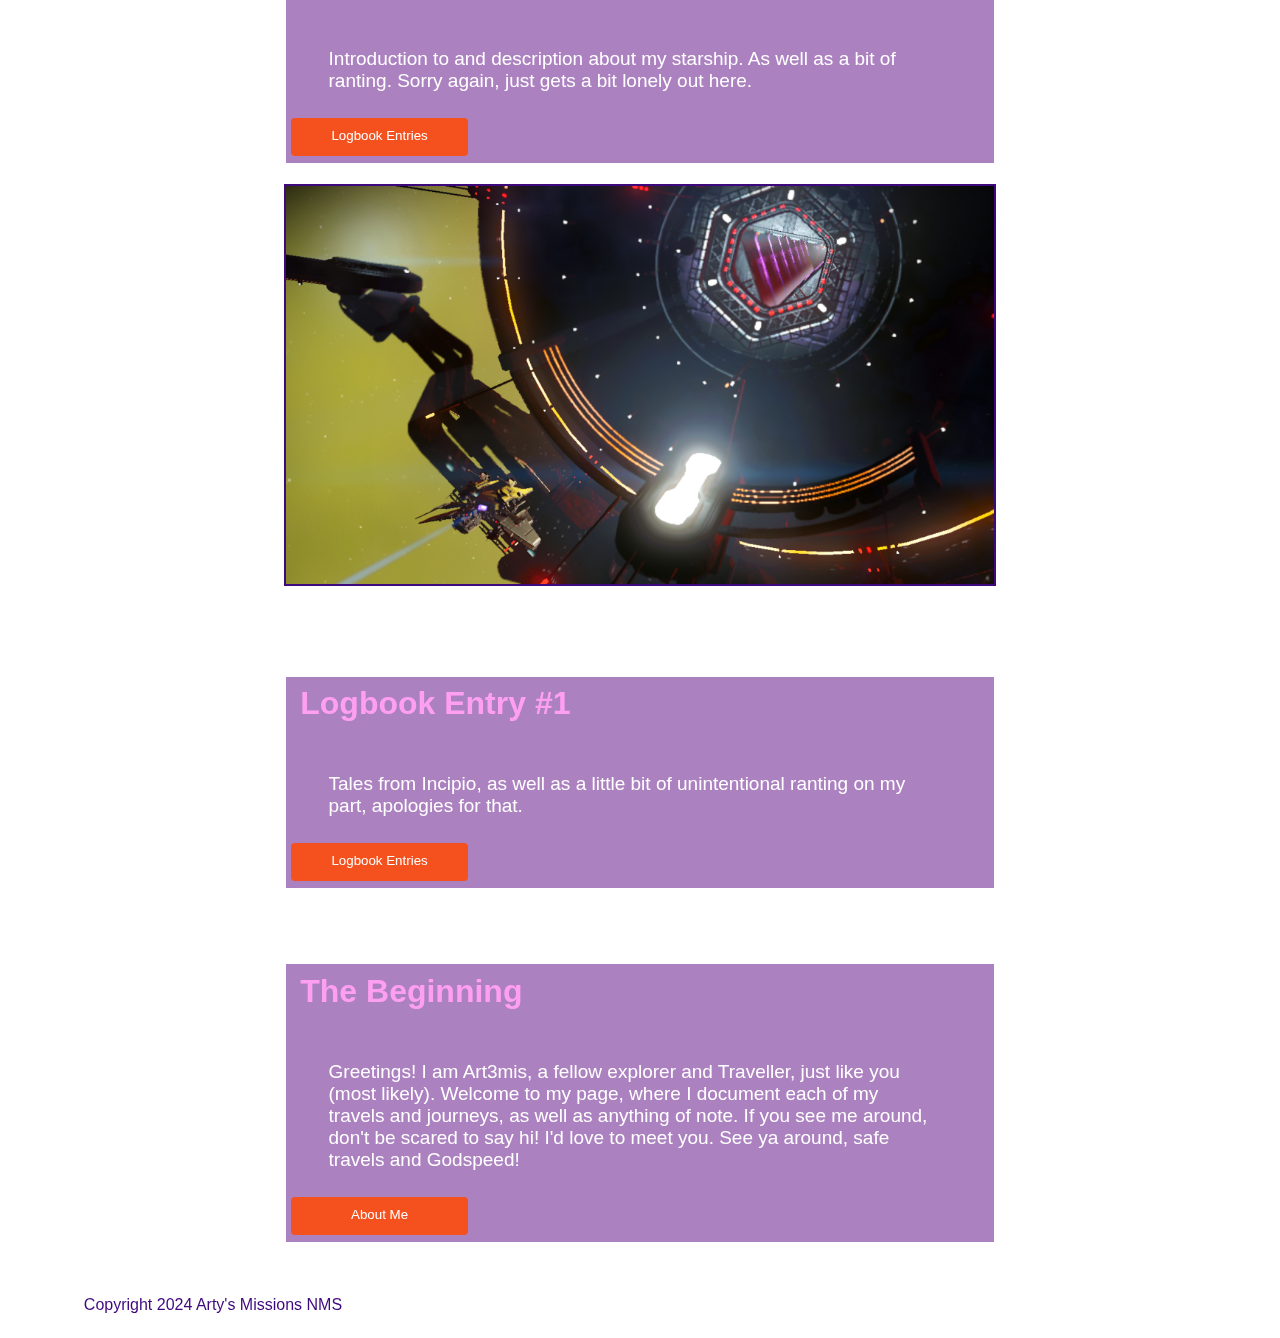
==== commit 0c96376a: "Log Entry 9" ====
--- a/index.html
+++ b/index.html
@@ -51,6 +51,18 @@
         </section>
     </section>
 
+
+    <section class="newestInfo">
+        <section class="post" id="post10">
+            <section class="row">
+                <h3 id="postHeader">Logbook Entry #9</h3>
+                <p>Found a nice planet.  Built Castle Art3mis.  You should come visit!</p>
+                <button class="toAboutMe" style="vertical-align:middle"
+                    onclick="changePage(`journal.html`)"><span>Logbook Entries</span></button>
+            </section>
+        </section>
+    </section>
+
     <section class="newestInfo">
         <section class="post" id="post9">
             <section class="row">
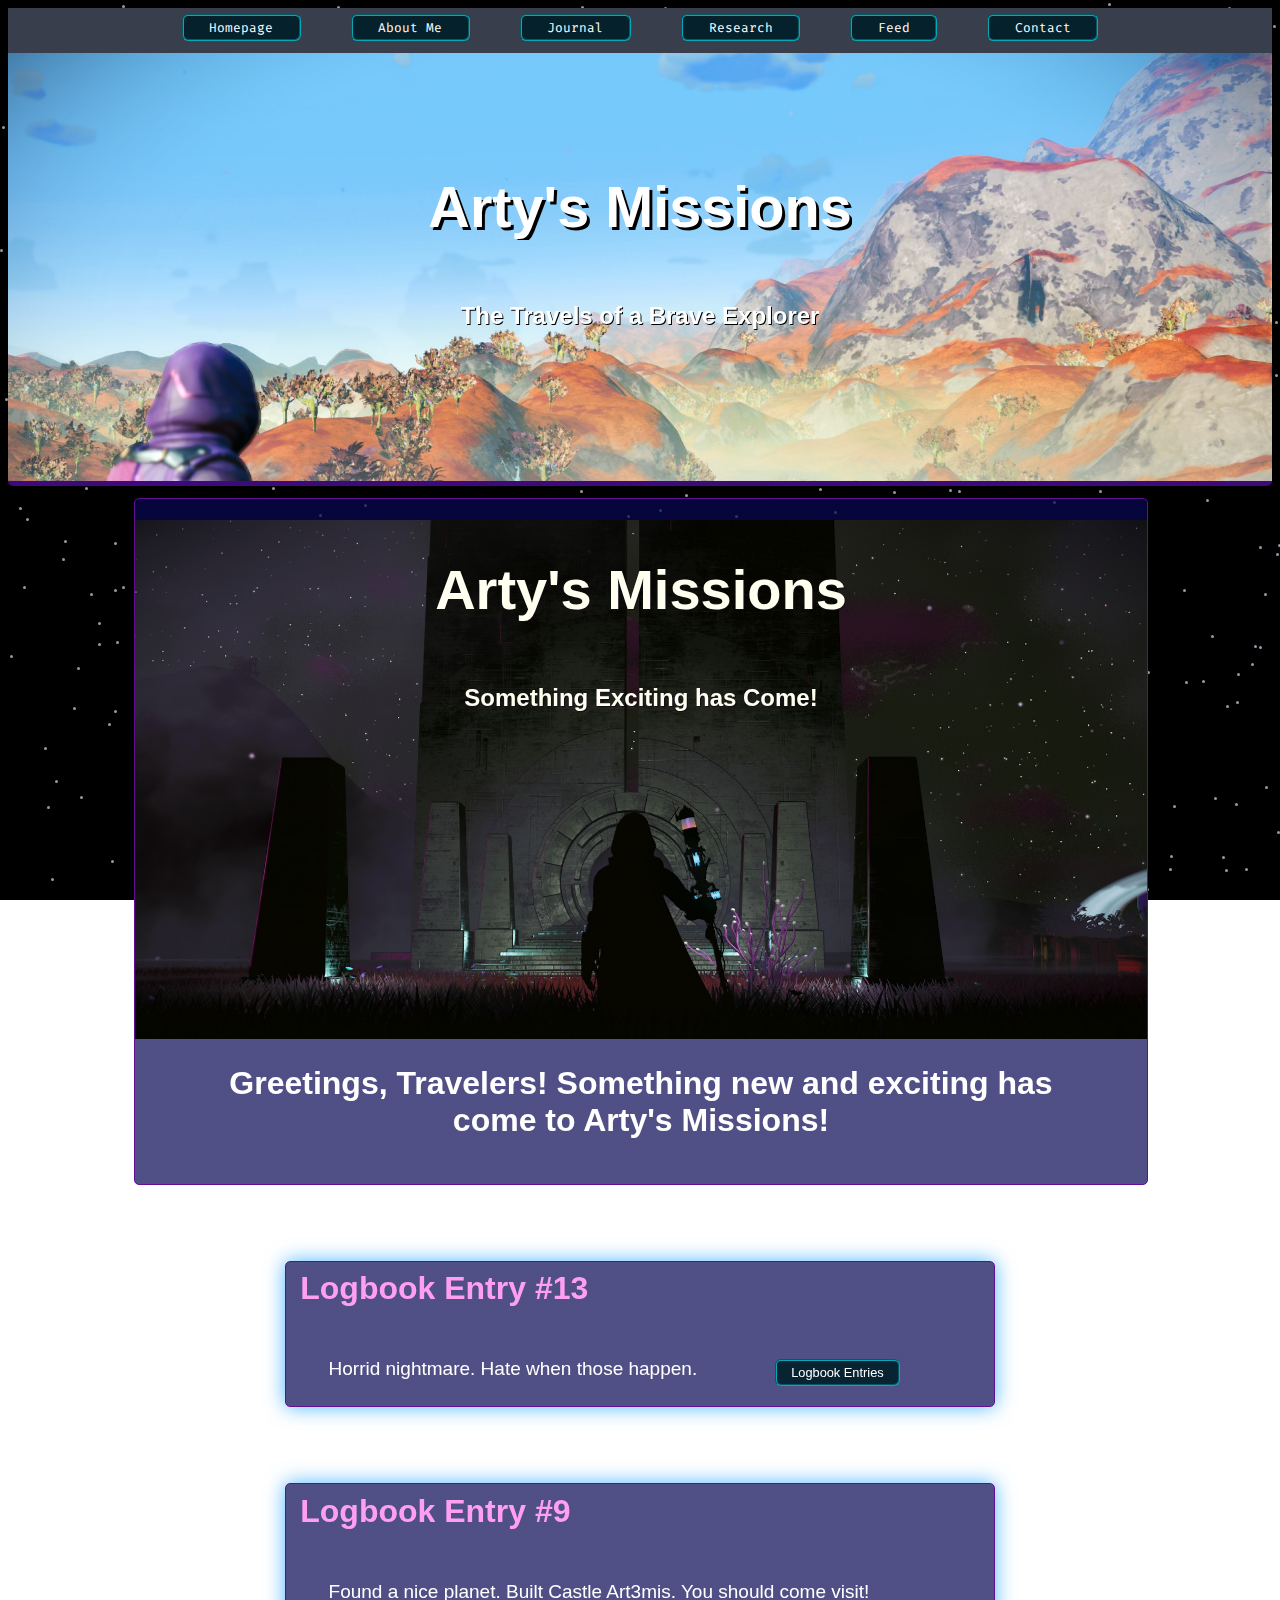
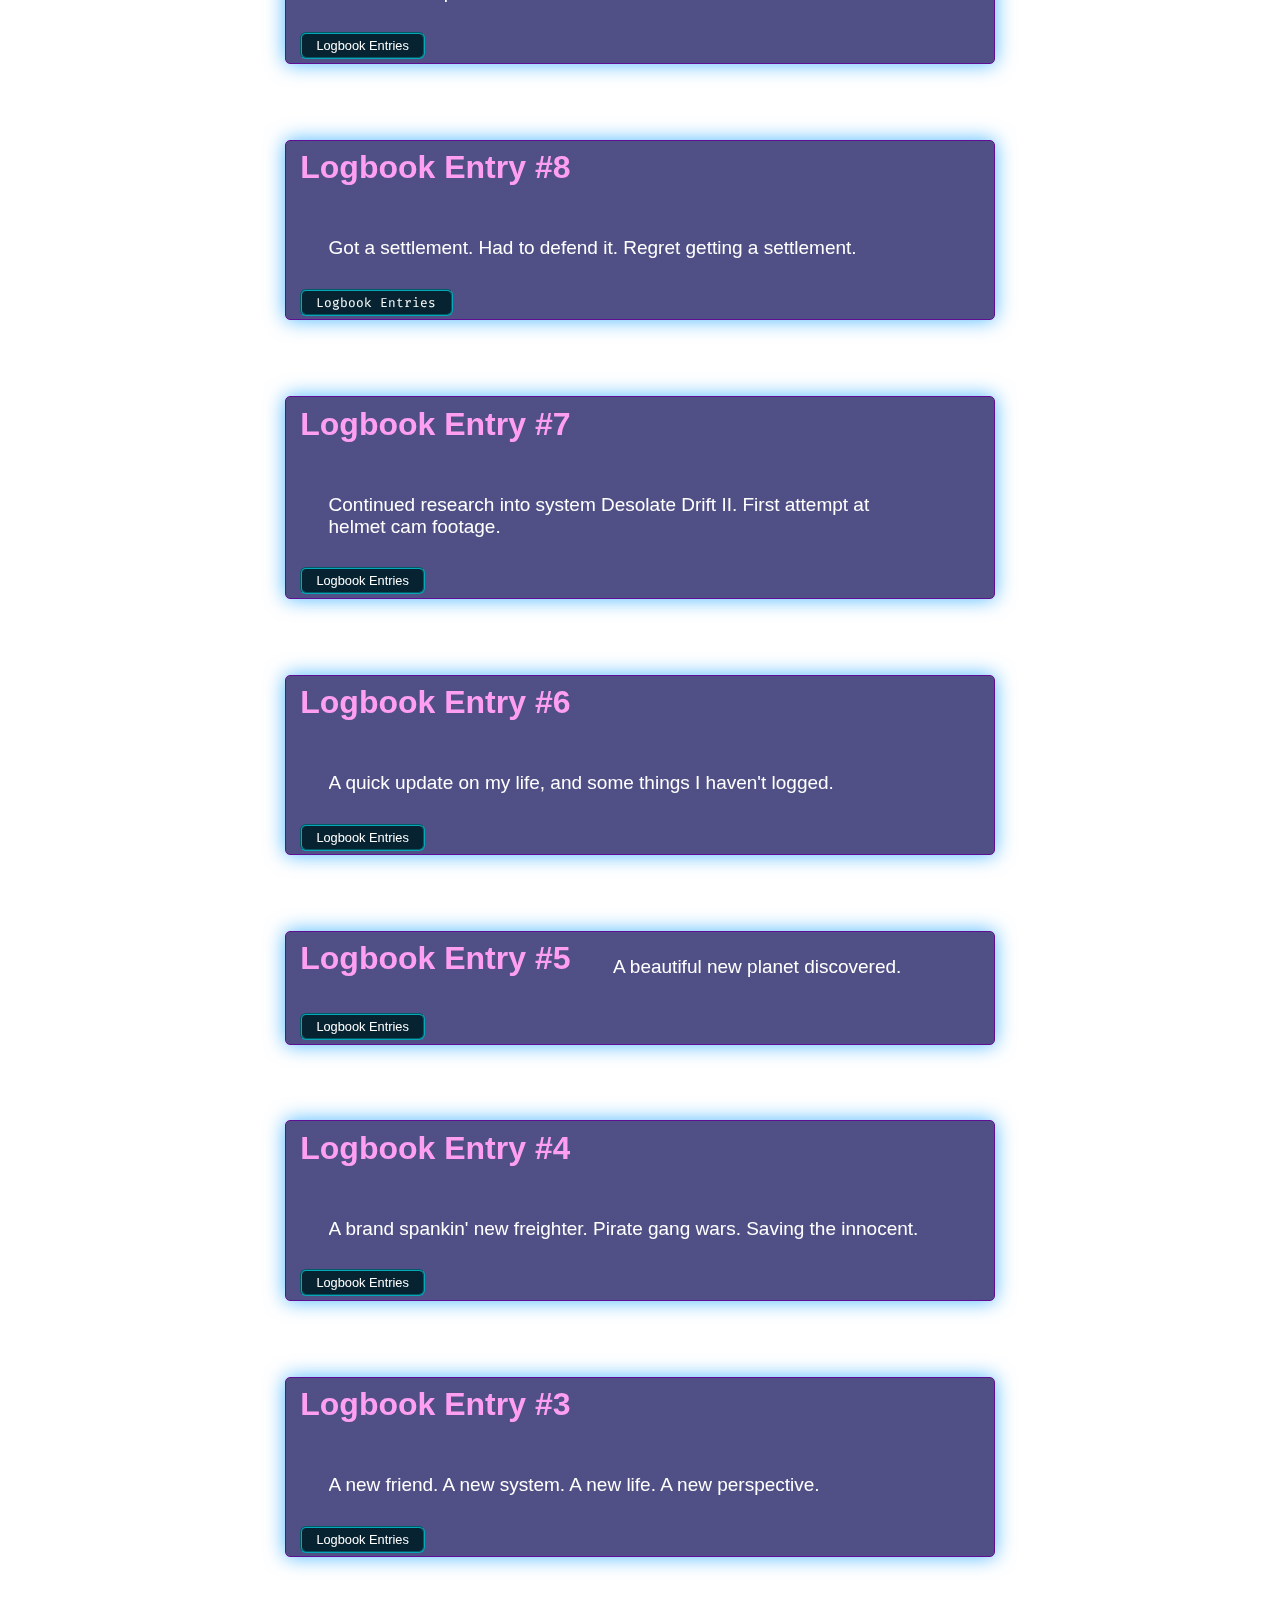
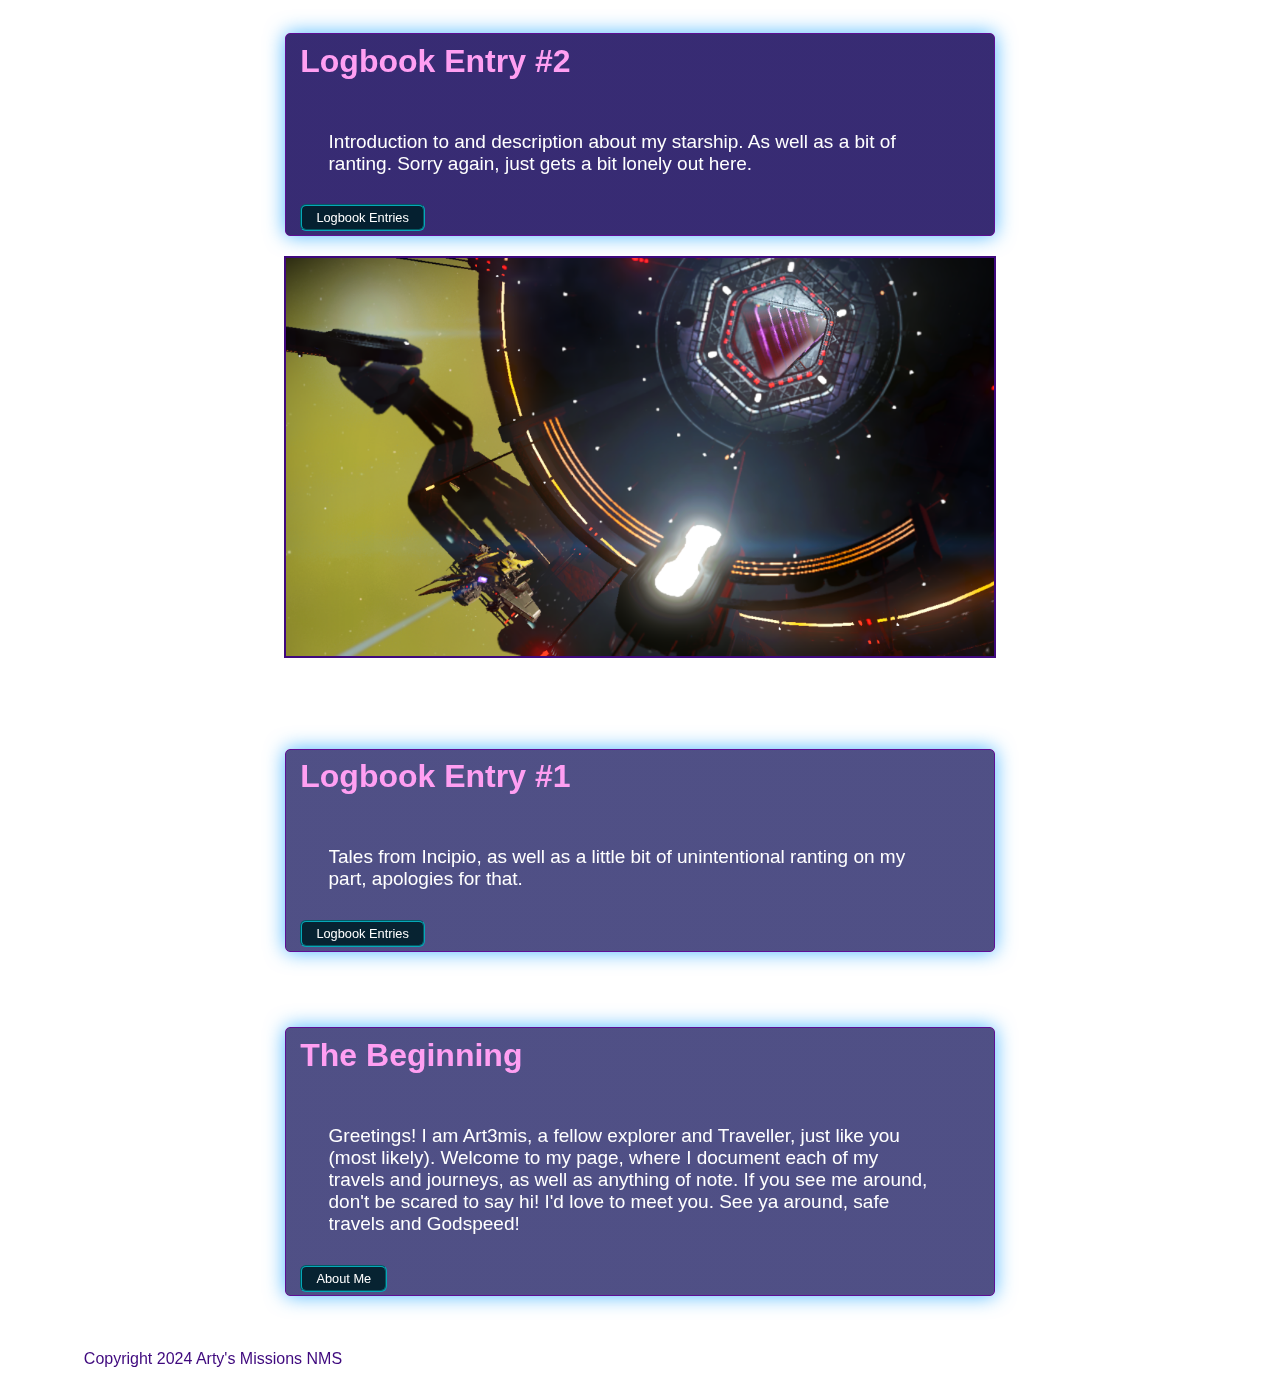
==== commit 960535bc: "Log 13" ====
--- a/index.html
+++ b/index.html
@@ -30,14 +30,12 @@
 
     <section id="contentWrapper">
         <section id="contentStuff">
-            <!-- In the Works -->
-            <h2>Something New is in the Works!</h2>
             <section id="worksPic">
                 <h1>Arty's Missions</h1>
-                <h3>Something Exciting is Coming!</h3>
+                <h3>Something Exciting has Come!</h3>
             </section>
             <h2 id="announceP">
-                Greetings, Travelers!  Something new and exciting is coming to Arty's Missions very soon!  
+                Greetings, Travelers!  Something new and exciting has come to Arty's Missions!  
             </h2>
             <br>
             <p id="riddle" hidden="true">
@@ -51,13 +49,23 @@
         </section>
     </section>
 
+    <section class="newestInfo">
+        <section class="post" id="post13">
+            <section class="row">
+                <h3 id="postHeader">Logbook Entry #13</h3>
+                <p>Horrid nightmare.  Hate when those happen.</p>
+                <button class="navbutton" style="vertical-align:middle"
+                    onclick="changePage(`journal.html`)"><span>Logbook Entries</span></button>
+            </section>
+        </section>
+    </section>
 
     <section class="newestInfo">
         <section class="post" id="post10">
             <section class="row">
                 <h3 id="postHeader">Logbook Entry #9</h3>
                 <p>Found a nice planet.  Built Castle Art3mis.  You should come visit!</p>
-                <button class="toAboutMe" style="vertical-align:middle"
+                <button class="navbutton" style="vertical-align:middle"
                     onclick="changePage(`journal.html`)"><span>Logbook Entries</span></button>
             </section>
         </section>
@@ -68,8 +76,8 @@
             <section class="row">
                 <h3 id="postHeader">Logbook Entry #8</h3>
                 <p>Got a settlement.  Had to defend it.  Regret getting a settlement.</p>
-                <button class="toAboutMe" style="vertical-align:middle"
-                    onclick="changePage(`journal.html`)"><span>Logbook Entries</span></button>
+                <button class="navbutton" style="vertical-align:middle"
+                    onclick="changePage(`journal.html`)">Logbook Entries</button>
             </section>
         </section>
     </section>
@@ -79,7 +87,7 @@
             <section class="row">
                 <h3 id="postHeader">Logbook Entry #7</h3>
                 <p>Continued research into system Desolate Drift II.  First attempt at helmet cam footage.</p>
-                <button class="toAboutMe" style="vertical-align:middle"
+                <button class="navbutton" style="vertical-align:middle"
                     onclick="changePage(`journal.html`)"><span>Logbook Entries</span></button>
             </section>
         </section>
@@ -90,7 +98,7 @@
             <section class="row">
                 <h3 id="postHeader">Logbook Entry #6</h3>
                 <p>A quick update on my life, and some things I haven't logged.</p>
-                <button class="toAboutMe" style="vertical-align:middle"
+                <button class="navbutton" style="vertical-align:middle"
                     onclick="changePage(`journal.html`)"><span>Logbook Entries</span></button>
             </section>
         </section>
@@ -101,7 +109,7 @@
             <section class="row">
                 <h3 id="postHeader">Logbook Entry #5</h3>
                 <p>A beautiful new planet discovered.</p>
-                <button class="toAboutMe" style="vertical-align:middle"
+                <button class="navbutton" style="vertical-align:middle"
                     onclick="changePage(`journal.html`)"><span>Logbook Entries</span></button>
             </section>
         </section>
@@ -112,7 +120,7 @@
             <section class="row">
                 <h3 id="postHeader">Logbook Entry #4</h3>
                 <p>A brand spankin' new freighter.  Pirate gang wars.  Saving the innocent.</p>
-                <button class="toAboutMe" style="vertical-align:middle"
+                <button class="navbutton" style="vertical-align:middle"
                     onclick="changePage(`journal.html`)"><span>Logbook Entries</span></button>
             </section>
         </section>
@@ -123,18 +131,18 @@
             <section class="row">
                 <h3 id="postHeader">Logbook Entry #3</h3>
                 <p>A new friend.  A new system.  A new life.  A new perspective.</p>
-                <button class="toAboutMe" style="vertical-align:middle"
-                    onclick="changePage(`journal.html`)"><span>Logbook Entries</span></button>
-            </section>
-        </section>
-    </section>
-
-    <section class="newestInfo">
-        <section id="post3">
+                <button class="navbutton" style="vertical-align:middle"
+                    onclick="changePage(`journal.html`)"><span>Logbook Entries</span></button>
+            </section>
+        </section>
+    </section>
+
+    <section class="newestInfo">
+        <section class="post" id="post3">
             <section class="row">
                 <h3 id="postHeader">Logbook Entry #2</h3>
                 <p>Introduction to and description about my starship.  As well as a bit of ranting.  Sorry again, just gets a bit lonely out here.</p>
-                <button class="toAboutMe" style="vertical-align:middle"
+                <button class="navbutton" style="vertical-align:middle"
                     onclick="changePage(`journal.html`)"><span>Logbook Entries</span></button>
             </section>
         </section>
@@ -148,7 +156,7 @@
                 <h3 id="postHeader">Logbook Entry #1</h3>
                 <p>Tales from Incipio, as well as a little bit of unintentional ranting on my part, apologies for that.
                 </p>
-                <button class="toAboutMe" style="vertical-align:middle"
+                <button class="navbutton" style="vertical-align:middle"
                     onclick="changePage(`journal.html`)"><span>Logbook Entries</span></button>
             </section>
         </section>
@@ -163,7 +171,7 @@
                     page, where I document each of my travels and journeys, as well as anything of note. If you see me
                     around, don't be scared to say hi! I'd love to meet you. See ya around, safe travels and Godspeed!
                 </p>
-                <button class="toAboutMe" style="vertical-align:middle" onclick="changePage(`aboutme.html`)"><span>About
+                <button class="navbutton" style="vertical-align:middle" onclick="changePage(`aboutme.html`)"><span>About
                         Me</span></button>
             </section>
         </section>
--- a/styles.css
+++ b/styles.css
@@ -1,3 +1,5 @@
+@import url('https://fonts.googleapis.com/css2?family=Fira+Code:wght@300..700&display=swap');
+
 * {
     overflow-x: hidden;
     font-family: Verdana, Geneva, Tahoma, sans-serif;
@@ -9,6 +11,7 @@
     justify-content: center;
     flex-direction: row wrap;
     height: 5vh;
+
 }
 
 .imageAndText {
@@ -21,17 +24,20 @@
 }
 
 .navbutton {
+    font-family: "Fira Code", monospace;
     text-decoration: none;
     height: 3vh;
     margin-left: 2%;
     margin-right: 2%;
     margin-top: 0.5%;
     margin-bottom: 0.5%;
-    background: rgb(56, 62, 76);
+    background-color: rgba(0, 31, 41, 0.901);
     color: white;
     padding: 0px 12px;
-    border-color: white;
+    border-color: #06a7b8;
+    padding: 0px 2% 0px 2%;
     border-style: groove;
+    border-radius: 6px;
     font-size: .8em;
 }
 
@@ -39,6 +45,10 @@
     text-decoration: none;
     background: #49505f;
     cursor: pointer;
+}
+
+.navbutton:hover::before {
+    content: '>';
 }
 
 
@@ -111,17 +121,24 @@
     border-style: solid;
 }
 
+.accordion {
+    color: #f4511e;
+}
+
+.accordion:hover {
+    cursor: pointer;
+}
+
 #worksPic {
     display: flex;
     flex-flow: column;
     align-items: center;
     justify-content: space-around;
     width: 100%;
-    background-image: url(/images/me_cape.jpg);
+    background-image: url(/images/portal.jpg);
     background-size: cover;
     padding-bottom: 30%;
-    border-top: 5px #3f097e solid;
-    border-bottom: 5px #3f097e solid;
+    margin-top: 2%;
 }
 
 #contentWrapper {
@@ -135,7 +152,15 @@
     margin-bottom: 3%;
     width: 80%;
     color: #fff;
-    background-color: rgba(118, 49, 150, 0.61);
+    border-radius: 5px;
+    border-width: 1px;
+    border-style: solid;
+    border-color: rgb(95, 14, 149);
+    background-color: rgba(73, 4, 138, 0.71);
+
+    background: linear-gradient(180deg, rgba(8, 8, 84, 0.71), rgba(8, 8, 84, 0.71), #156785, rgba(8, 8, 84, 0.71), rgba(8, 8, 84, 0.71));
+    background-size: 500% 800%;
+    animation: gradient 8s linear infinite;
     font-family: "JetBrains Mono", monospace;
 }
 
@@ -186,8 +211,9 @@
     flex-flow: column wrap;
     align-items: center;
     justify-content: space-around;
-    background-image: url(/images/Banner.png);
+    background-image: url(/images/orange_grass.jpg);
     background-size: cover;
+    background-position-y: 25%;
     padding-top: 6.5%;
     padding-bottom: 10%;
     width: 100%;
@@ -251,8 +277,18 @@
     margin-bottom: 3%;
     width: 70%;
     color: #fff;
-    background-color: rgba(118, 49, 150, 0.61);
-    font-family: "JetBrains Mono", monospace;
+    border-radius: 5px;
+    border-width: 1px;
+    border-style: solid;
+    border-color: rgb(95, 14, 149);
+    background-color: rgba(73, 4, 138, 0.71);
+
+    background: linear-gradient(180deg, rgba(8, 8, 84, 0.71), rgba(8, 8, 84, 0.71), #156785, rgba(8, 8, 84, 0.71), rgba(8, 8, 84, 0.71));
+    background-size: 500% 800%;
+    animation: gradient 8s linear infinite;
+
+    font-family: "JetBrains Mono", monospace;
+    font-size: 1.2em;
 }
 
 .feedWrapper {
@@ -267,7 +303,12 @@
     border-radius: 5px;
     width: 70%;
     color: #fff;
-    background-color: rgba(166, 52, 219, 0.61);
+    border-style: solid;
+    border-color: rgb(95, 14, 149);
+    background-color: rgba(73, 4, 138, 0.71);
+
+    background: linear-gradient(180deg, rgba(55, 5, 112, 0.71), rgba(8, 8, 84, 0.71), #156785, rgba(8, 8, 84, 0.71), rgba(8, 8, 84, 0.71));
+    background-size: 500% 800%;
     font-family: "JetBrains Mono", monospace;
 }
 
@@ -282,7 +323,15 @@
     border-radius: 5px;
     width: 70%;
     color: #fff;
-    background-color: rgba(118, 49, 150, 0.61);
+    border-radius: 5px;
+    border-width: 1px;
+    border-style: solid;
+    border-color: rgb(95, 14, 149);
+    background-color: rgba(73, 4, 138, 0.71);
+
+    background: linear-gradient(180deg, rgba(8, 8, 84, 0.71), rgba(8, 8, 84, 0.71), #156785, rgba(8, 8, 84, 0.71), rgba(8, 8, 84, 0.71));
+    background-size: 500% 800%;
+    animation: gradient 8s linear infinite;
     font-family: "JetBrains Mono", monospace;
 }
 
@@ -297,7 +346,12 @@
     border-radius: 5px;
     width: 70%;
     color: #fff;
-    background-color: rgba(118, 49, 150, 0.61);
+    border-style: solid;
+    border-color: rgb(95, 14, 149);
+    background-color: rgba(73, 4, 138, 0.71);
+
+    background: linear-gradient(180deg, rgba(8, 8, 84, 0.71), rgba(8, 8, 84, 0.71), #156785, rgba(8, 8, 84, 0.71), rgba(8, 8, 84, 0.71));
+    background-size: 500% 800%;
     font-family: "JetBrains Mono", monospace;
 }
 
@@ -340,17 +394,19 @@
     justify-content: space-between;
     align-self: center;
     width: 70%;
-    background-color: rgba(118, 49, 150, 0.61);
-    font-family: "JetBrains Mono", monospace;
-    transition: transform .2s;
-    /* Animation */
-}
-
-
-.post:hover,
-#post3:hover {
-    transform: scale(1.008);
-    /* (150% zoom - Note: if the zoom is too large, it will go outside of the viewport) */
+    border-radius: 5px;
+    border-width: 1px;
+    border-style: solid;
+    border-color: rgb(95, 14, 149);
+    background-color: rgba(73, 4, 138, 0.71);
+
+    background: linear-gradient(180deg, rgba(8, 8, 84, 0.71), rgba(8, 8, 84, 0.71), #156785, rgba(8, 8, 84, 0.71), rgba(8, 8, 84, 0.71));
+    background-size: 500% 800%;
+    box-shadow: 0 0 20px rgba(0, 153, 255, 0.7);
+    position: relative;
+    transform: perspective(100%) rotateY(-15deg);
+    animation: float 6s infinite ease-in-out;
+    font-family: "JetBrains Mono", monospace;
 }
 
 
@@ -400,25 +456,6 @@
     color: #fff;
 }
 
-/* Media query for smaller screens */
-@media (max-width: 768px) {
-    .post {
-        width: 90%;
-        /* Adjust width for smaller screens */
-    }
-
-    .row {
-        flex-direction: column;
-        /* Stack items vertically on smaller screens */
-    }
-
-    .row>img {
-        margin: 10px auto;
-        /* Center the image on smaller screens */
-    }
-}
-
-
 .row>h3 {
     justify-content: flex-start;
     align-items: flex-start;
@@ -427,59 +464,6 @@
     font-size: 2em;
 }
 
-.accordion {
-    color: #f4511e;
-}
-
-.accordion:hover {
-    cursor: pointer;
-}
-
-.toAboutMe {
-    display: inline-block;
-    flex-flow: row;
-    justify-content: flex-end;
-    align-self: flex-end;
-    border-radius: 4px;
-    background-color: #f4511e;
-    border: none;
-    color: #FFFFFF;
-    text-align: center;
-    padding: 10px;
-    margin-left: 5px;
-    width: 25%;
-    transition: all 0.5s;
-    cursor: pointer;
-    margin-right: 2%;
-    margin-bottom: 1%;
-}
-
-.toAboutMe span {
-    cursor: pointer;
-    display: inline-block;
-    position: relative;
-    transition: 0.5s;
-}
-
-
-.toAboutMe span:hover {
-    padding-right: 12px;
-    margin-left: -19%;
-}
-
-.toAboutMe span::after {
-    content: '\00bb';
-    position: absolute;
-    opacity: 0;
-    top: 0;
-    right: -20px;
-    transition: 0.5s;
-}
-
-.toAboutMe:hover span:after {
-    opacity: 1;
-    right: 0;
-}
 
 table {
     margin-left: 3%;
@@ -518,24 +502,6 @@
 #specialOne {
     color: #960c05;
 }
-
-
-
-
-
-
-
-
-
-
-
-
-
-
-
-
-
-
 
 
 .headlineBoxesRow {
@@ -683,8 +649,58 @@
     will-change: transform;
     width: 0.1875rem;
     height: 0.1875rem;
-    border-radius: 50%;
+    border-radius: 5px;
     background-color: #fff;
-    opacity: 0.2;
+    opacity: 0.6;
     z-index: -1;
+    box-shadow: 0 0 20px rgb(0, 153, 255);
+}
+
+
+
+@keyframes gradient {
+    0% {
+        background-position: 0% 0%;
+    }
+
+    50% {
+        background-position: 50% 50%;
+    }
+
+    100% {
+        background-position: 100% 100%;
+    }
+}
+
+
+@keyframes float {
+    0%, 100% {
+        transform: perspective(1200px) rotateY(0) translateY(0);
+    }
+    50% {
+        transform: perspective(1200px) rotateY(0) translateY(-5px);
+    }
+}
+
+
+
+@media only screen and (max-width: 600px) {
+    .navbutton {
+        font-size: .6em;
+    }
+
+    .post {
+        width: 90%;
+        /* Adjust width for smaller screens */
+    }
+
+    .row {
+        flex-direction: column;
+        /* Stack items vertically on smaller screens */
+    }
+
+    .row>img {
+        margin: 10px auto;
+        /* Center the image on smaller screens */
+    }
 }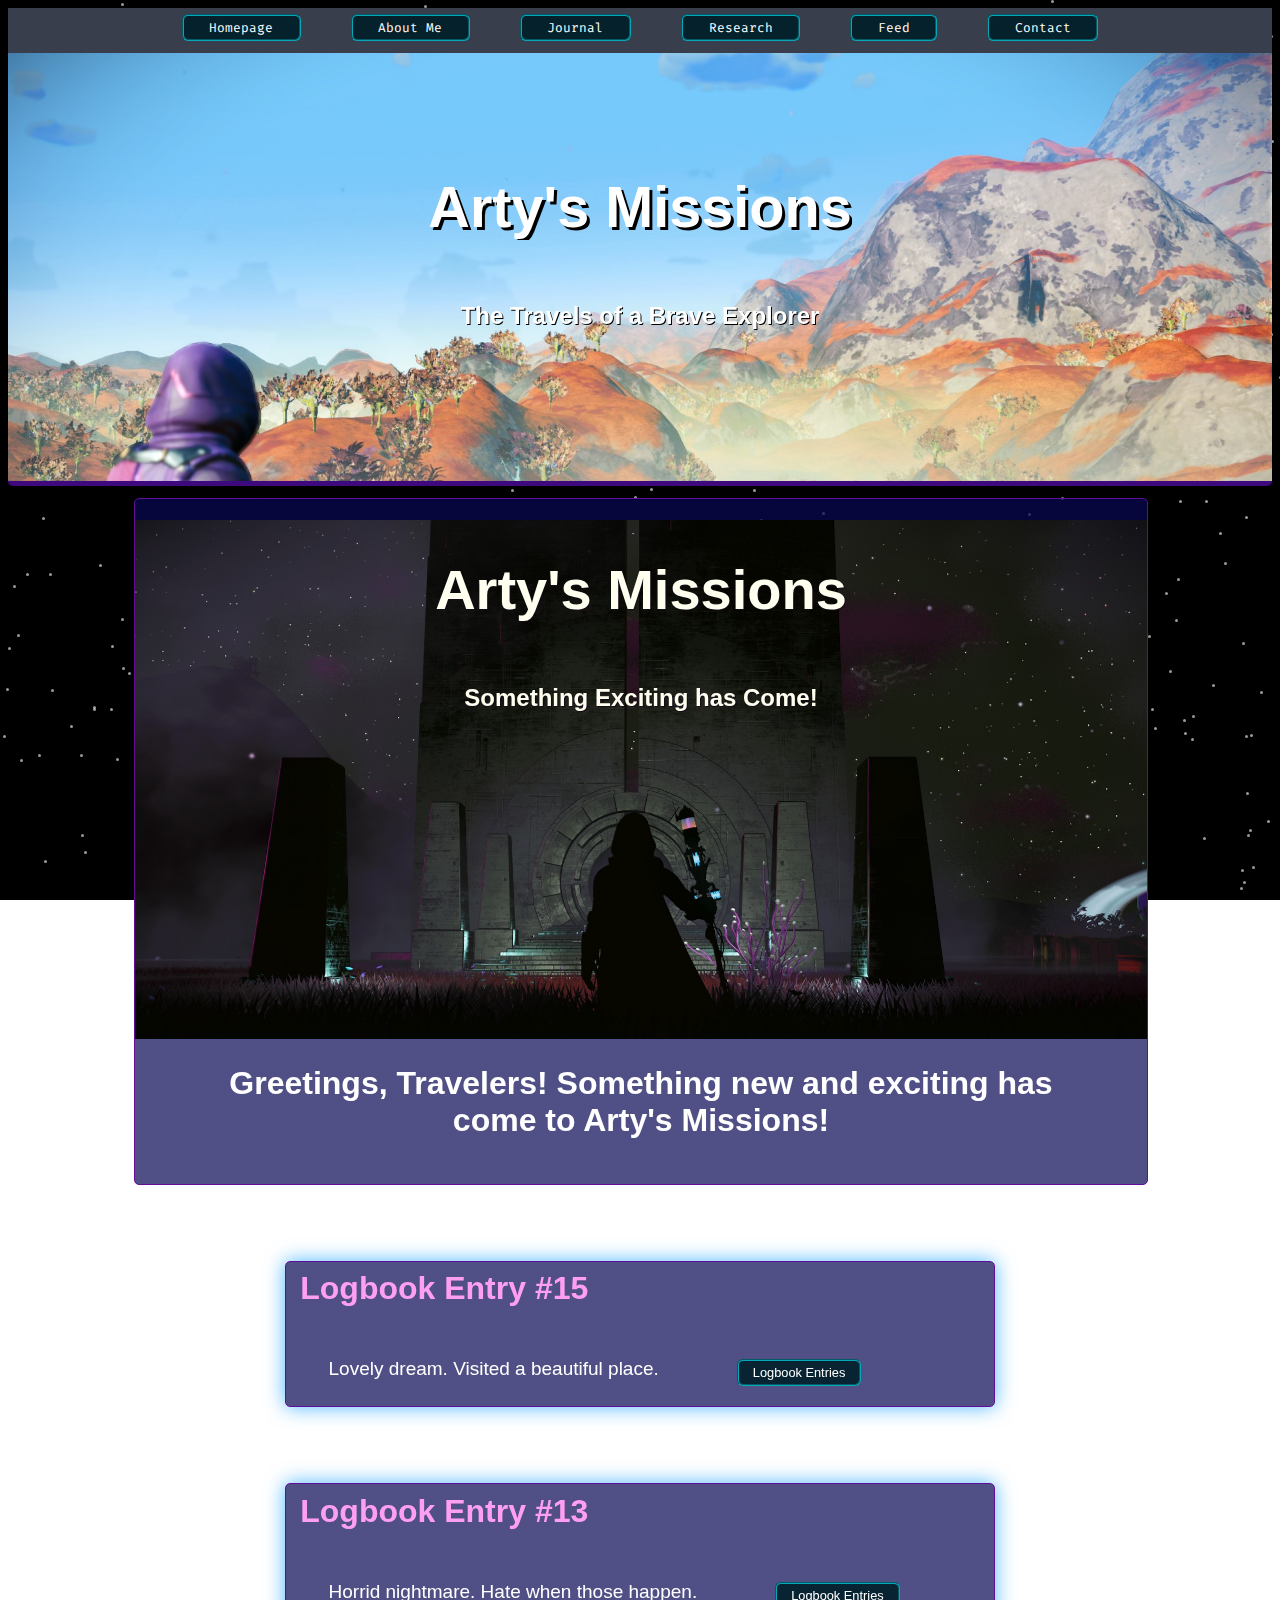
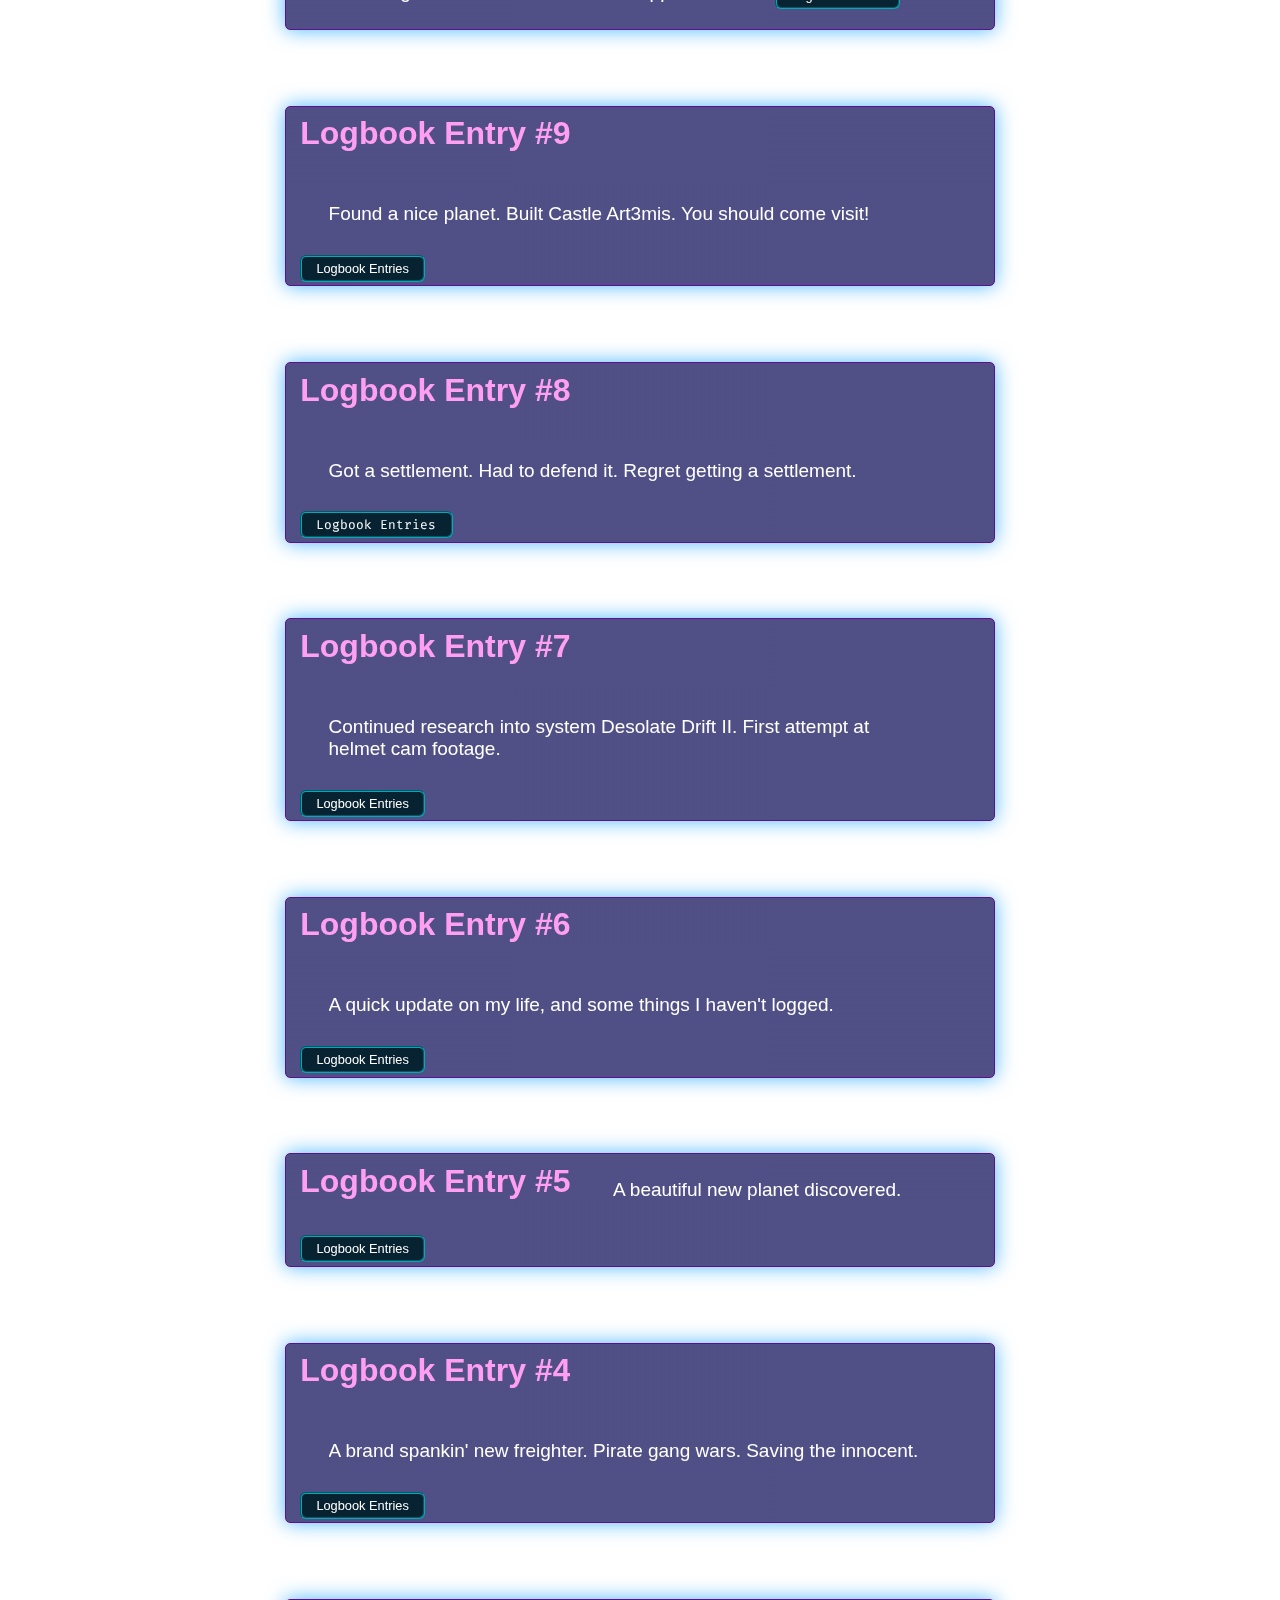
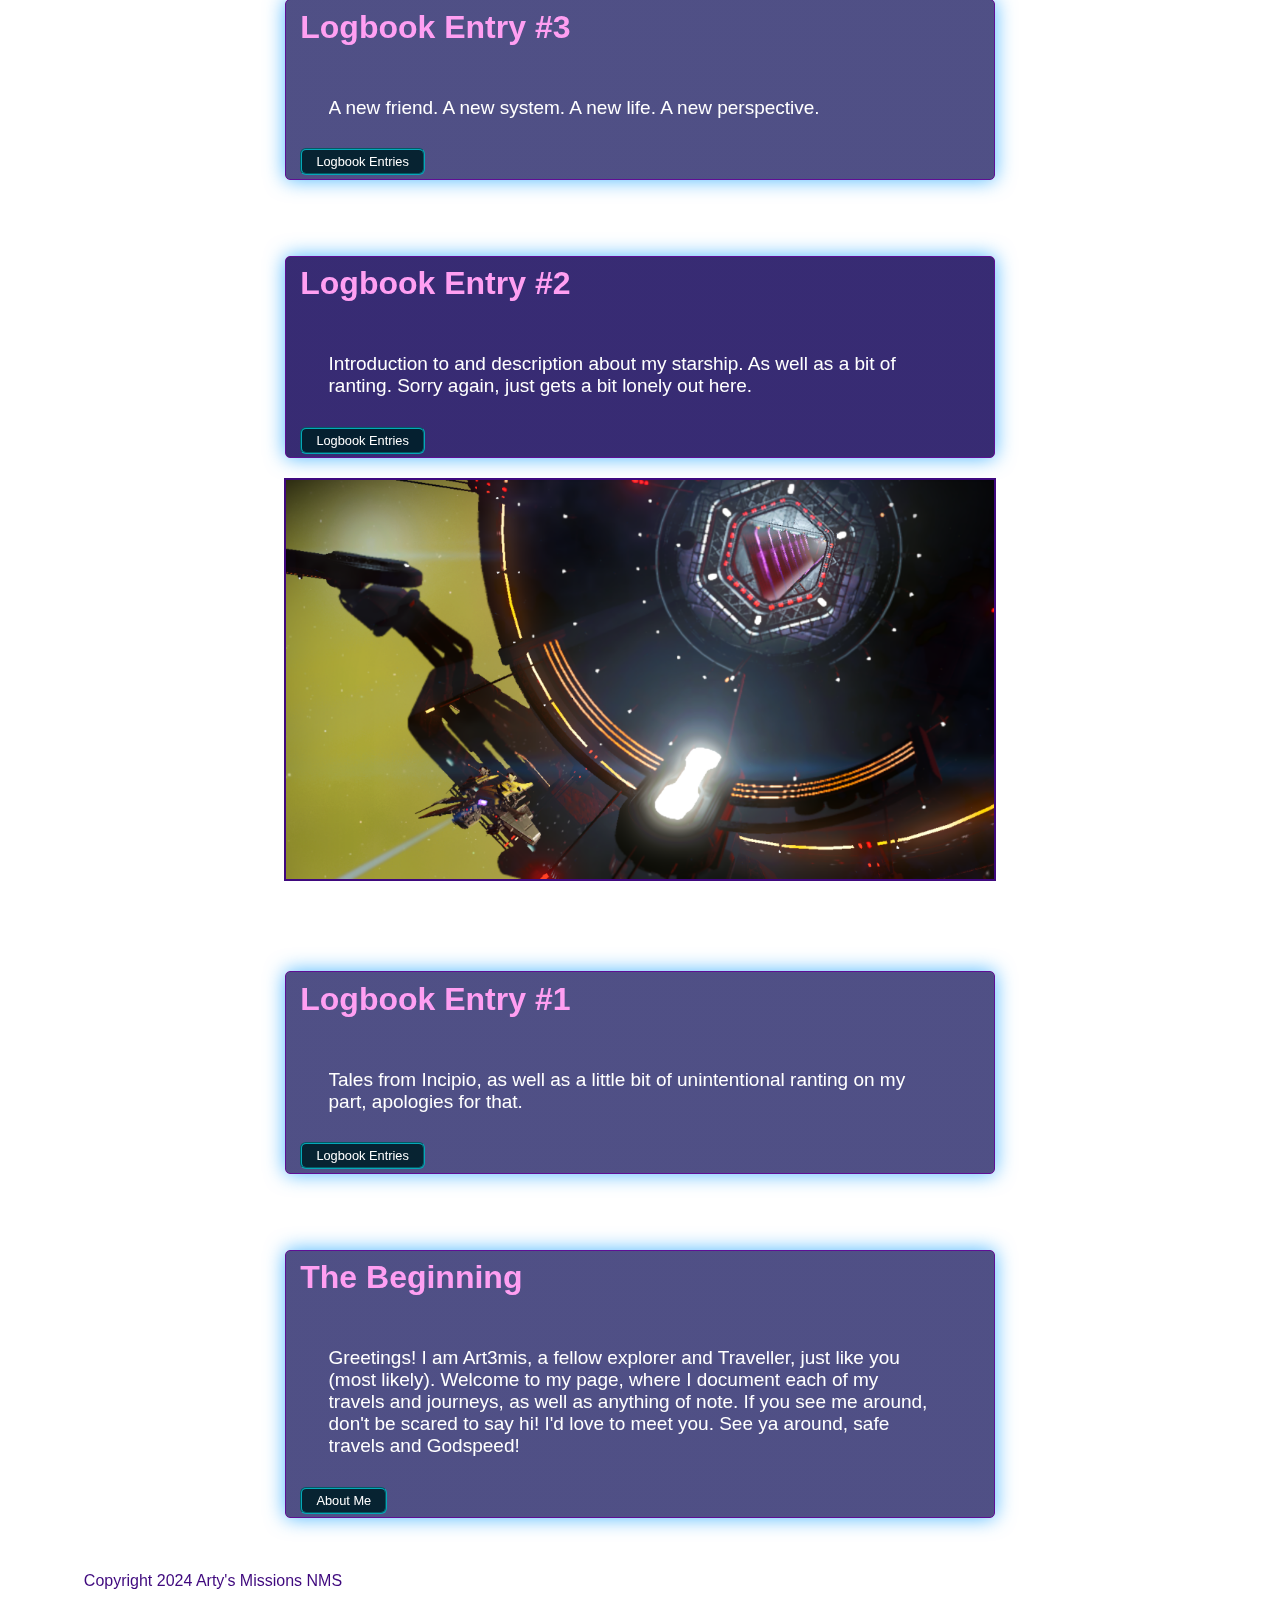
==== commit 9761ec89: "Log 15" ====
--- a/index.html
+++ b/index.html
@@ -49,6 +49,18 @@
         </section>
     </section>
 
+
+    <section class="newestInfo">
+        <section class="post" id="post15">
+            <section class="row">
+                <h3 id="postHeader">Logbook Entry #15</h3>
+                <p>Lovely dream.  Visited a beautiful place.</p>
+                <button class="navbutton" style="vertical-align:middle"
+                    onclick="changePage(`journal.html`)"><span>Logbook Entries</span></button>
+            </section>
+        </section>
+    </section>
+
     <section class="newestInfo">
         <section class="post" id="post13">
             <section class="row">
--- a/styles.css
+++ b/styles.css
@@ -503,6 +503,277 @@
     color: #960c05;
 }
 
+#worms {
+    position: relative;
+    animation: paths 10s step-end infinite;
+}
+
+.layers {
+    position: relative;
+  }
+  
+  .layers::before,
+  .layers::after {
+    content: attr(data-text);
+    position: absolute;
+    z-index: -1;
+  }
+  
+  .layers::before {
+    top: -8px;
+    left: 15px;
+    color: #002064;
+  }
+  
+  .layers::after {
+    top: -2px;
+    left: -10px;
+    color: #660000;
+  }
+
+.paths {
+    animation: paths 10s step-end infinite;
+}
+
+@keyframes paths {
+    0% {
+        clip-path: polygon(0% 43%,
+                83% 43%,
+                83% 22%,
+                23% 22%,
+                23% 24%,
+                91% 24%,
+                91% 26%,
+                18% 26%,
+                18% 83%,
+                29% 83%,
+                29% 17%,
+                41% 17%,
+                41% 39%,
+                18% 39%,
+                18% 82%,
+                54% 82%,
+                54% 88%,
+                19% 88%,
+                19% 4%,
+                39% 4%,
+                39% 14%,
+                76% 14%,
+                76% 52%,
+                23% 52%,
+                23% 35%,
+                19% 35%,
+                19% 8%,
+                36% 8%,
+                36% 31%,
+                73% 31%,
+                73% 16%,
+                1% 16%,
+                1% 56%,
+                50% 56%,
+                50% 8%);
+    }
+
+    5% {
+        clip-path: polygon(0% 29%,
+                44% 29%,
+                44% 83%,
+                94% 83%,
+                94% 56%,
+                11% 56%,
+                11% 64%,
+                94% 64%,
+                94% 70%,
+                88% 70%,
+                88% 32%,
+                18% 32%,
+                18% 96%,
+                10% 96%,
+                10% 62%,
+                9% 62%,
+                9% 84%,
+                68% 84%,
+                68% 50%,
+                52% 50%,
+                52% 55%,
+                35% 55%,
+                35% 87%,
+                25% 87%,
+                25% 39%,
+                15% 39%,
+                15% 88%,
+                52% 88%);
+    }
+
+    30% {
+        clip-path: polygon(0% 53%,
+                93% 53%,
+                93% 62%,
+                68% 62%,
+                68% 37%,
+                97% 37%,
+                97% 89%,
+                13% 89%,
+                13% 45%,
+                51% 45%,
+                51% 88%,
+                17% 88%,
+                17% 54%,
+                81% 54%,
+                81% 75%,
+                79% 75%,
+                79% 76%,
+                38% 76%,
+                38% 28%,
+                61% 28%,
+                61% 12%,
+                55% 12%,
+                55% 62%,
+                68% 62%,
+                68% 51%,
+                0% 51%,
+                0% 92%,
+                63% 92%,
+                63% 4%,
+                65% 4%);
+    }
+
+    45% {
+        clip-path: polygon(0% 33%,
+                2% 33%,
+                2% 69%,
+                58% 69%,
+                58% 94%,
+                55% 94%,
+                55% 25%,
+                33% 25%,
+                33% 85%,
+                16% 85%,
+                16% 19%,
+                5% 19%,
+                5% 20%,
+                79% 20%,
+                79% 96%,
+                93% 96%,
+                93% 50%,
+                5% 50%,
+                5% 74%,
+                55% 74%,
+                55% 57%,
+                96% 57%,
+                96% 59%,
+                87% 59%,
+                87% 65%,
+                82% 65%,
+                82% 39%,
+                63% 39%,
+                63% 92%,
+                4% 92%,
+                4% 36%,
+                24% 36%,
+                24% 70%,
+                1% 70%,
+                1% 43%,
+                15% 43%,
+                15% 28%,
+                23% 28%,
+                23% 71%,
+                90% 71%,
+                90% 86%,
+                97% 86%,
+                97% 1%,
+                60% 1%,
+                60% 67%,
+                71% 67%,
+                71% 91%,
+                17% 91%,
+                17% 14%,
+                39% 14%,
+                39% 30%,
+                58% 30%,
+                58% 11%,
+                52% 11%,
+                52% 83%,
+                68% 83%);
+    }
+
+    76% {
+        clip-path: polygon(0% 26%,
+                15% 26%,
+                15% 73%,
+                72% 73%,
+                72% 70%,
+                77% 70%,
+                77% 75%,
+                8% 75%,
+                8% 42%,
+                4% 42%,
+                4% 61%,
+                17% 61%,
+                17% 12%,
+                26% 12%,
+                26% 63%,
+                73% 63%,
+                73% 43%,
+                90% 43%,
+                90% 67%,
+                50% 67%,
+                50% 41%,
+                42% 41%,
+                42% 46%,
+                50% 46%,
+                50% 84%,
+                96% 84%,
+                96% 78%,
+                49% 78%,
+                49% 25%,
+                63% 25%,
+                63% 14%);
+    }
+
+    90% {
+        clip-path: polygon(0% 41%,
+                13% 41%,
+                13% 6%,
+                87% 6%,
+                87% 93%,
+                10% 93%,
+                10% 13%,
+                89% 13%,
+                89% 6%,
+                3% 6%,
+                3% 8%,
+                16% 8%,
+                16% 79%,
+                0% 79%,
+                0% 99%,
+                92% 99%,
+                92% 90%,
+                5% 90%,
+                5% 60%,
+                0% 60%,
+                0% 48%,
+                89% 48%,
+                89% 13%,
+                80% 13%,
+                80% 43%,
+                95% 43%,
+                95% 19%,
+                80% 19%,
+                80% 85%,
+                38% 85%,
+                38% 62%);
+    }
+
+    1%,
+    7%,
+    33%,
+    47%,
+    78%,
+    93% {
+        clip-path: none;
+    }
+}
 
 .headlineBoxesRow {
     padding-top: 3%;
@@ -674,9 +945,12 @@
 
 
 @keyframes float {
-    0%, 100% {
+
+    0%,
+    100% {
         transform: perspective(1200px) rotateY(0) translateY(0);
     }
+
     50% {
         transform: perspective(1200px) rotateY(0) translateY(-5px);
     }
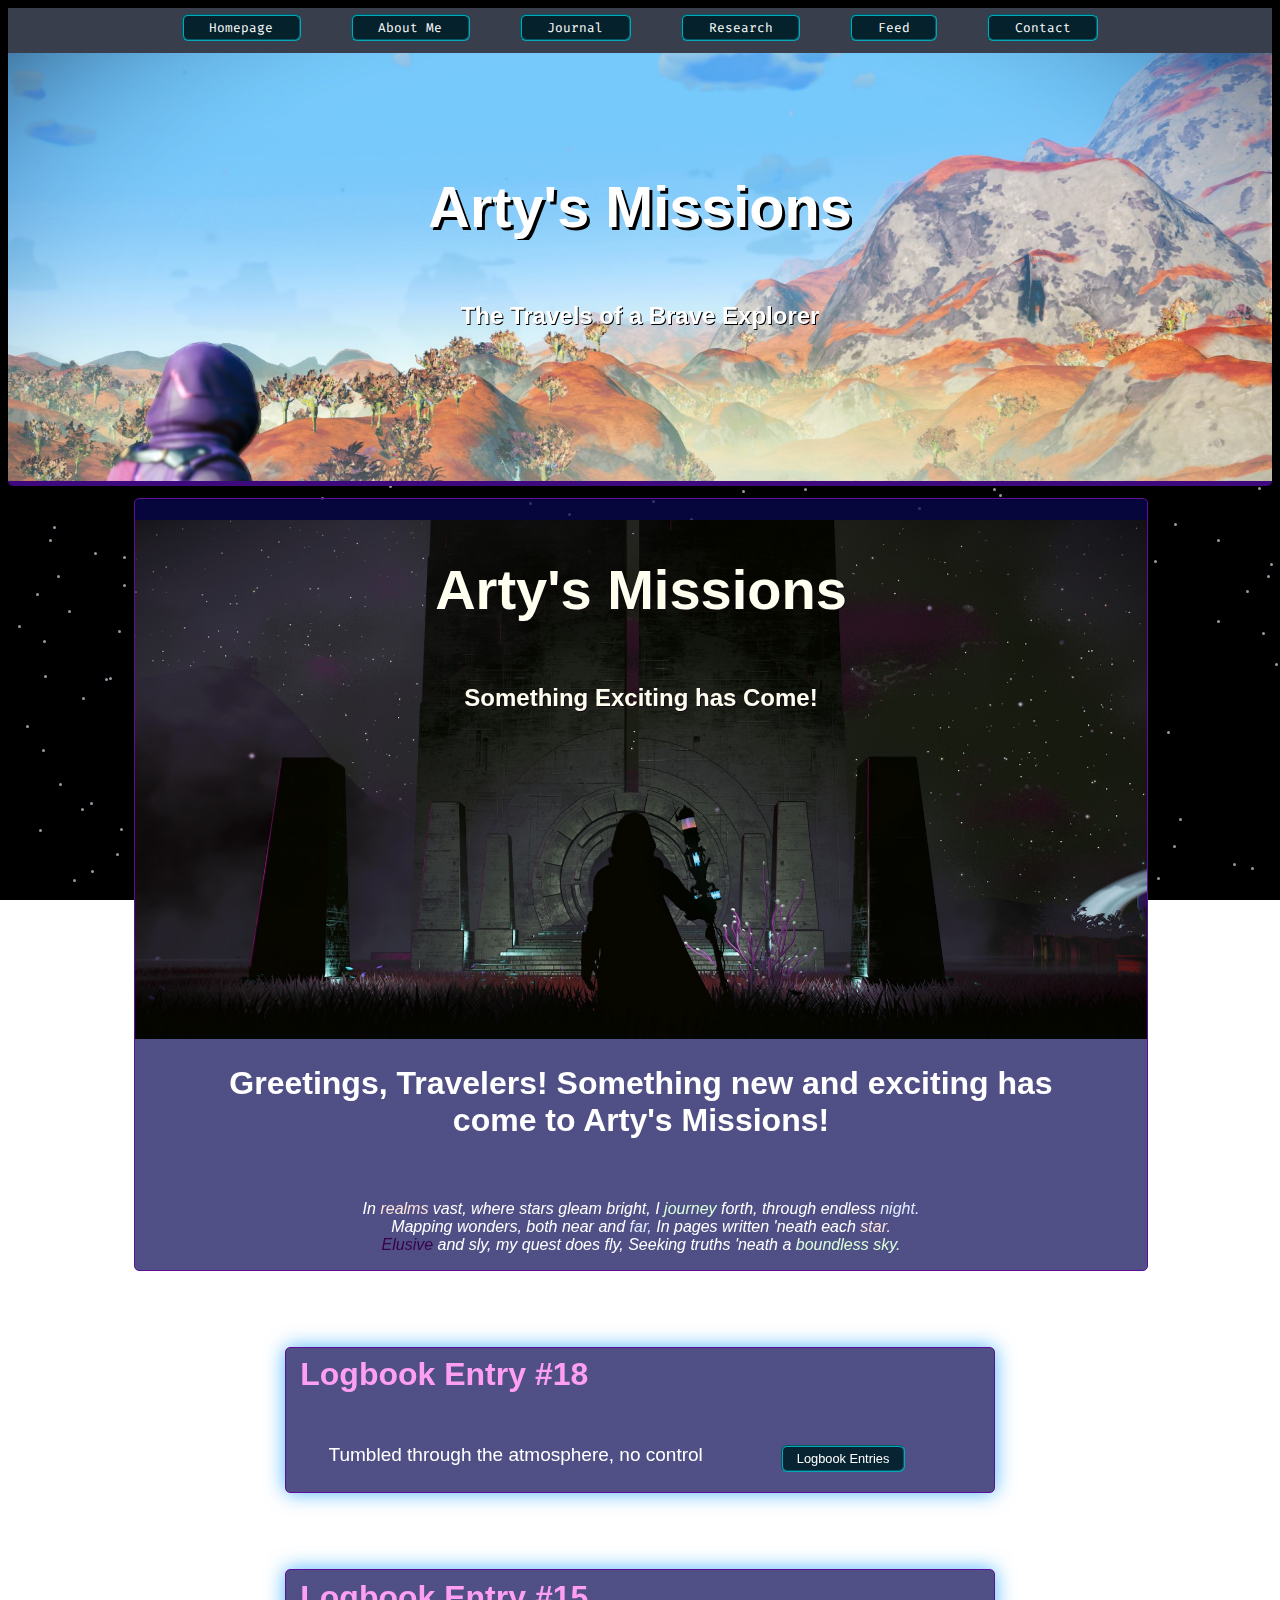
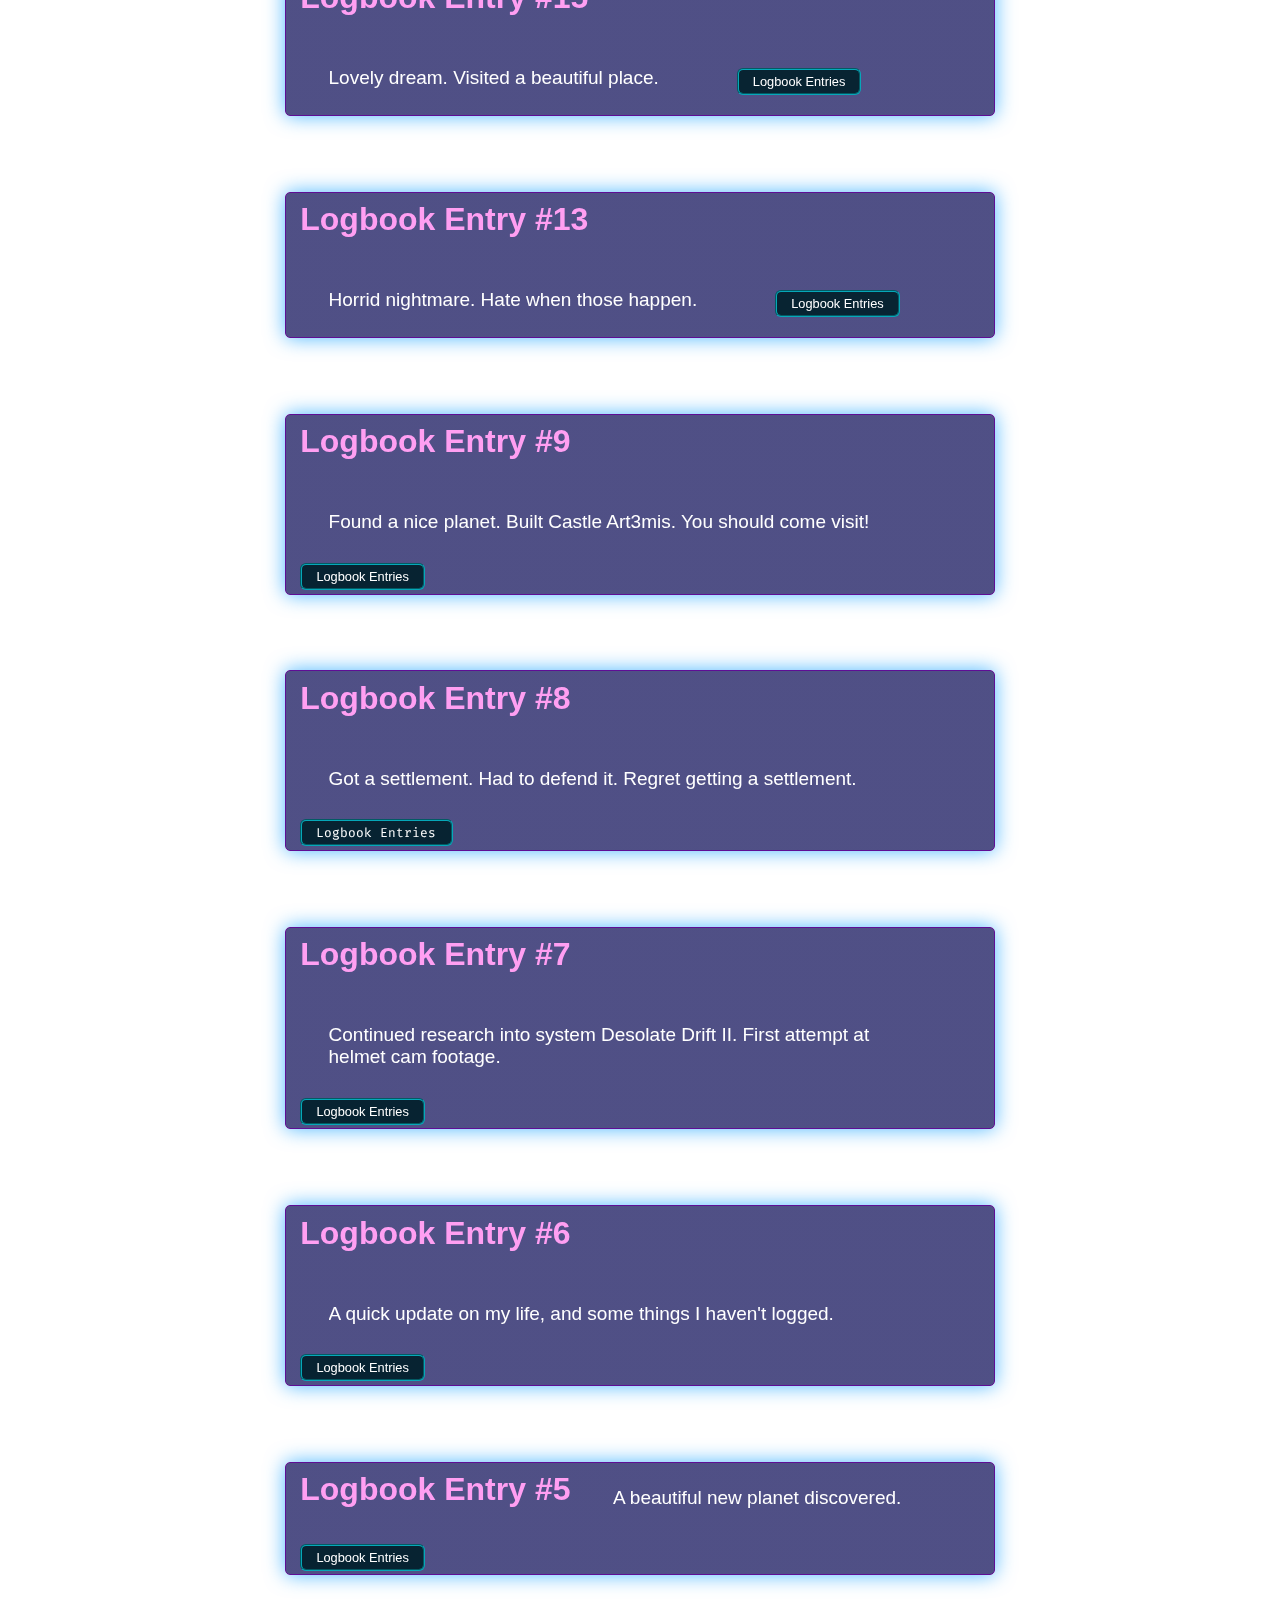
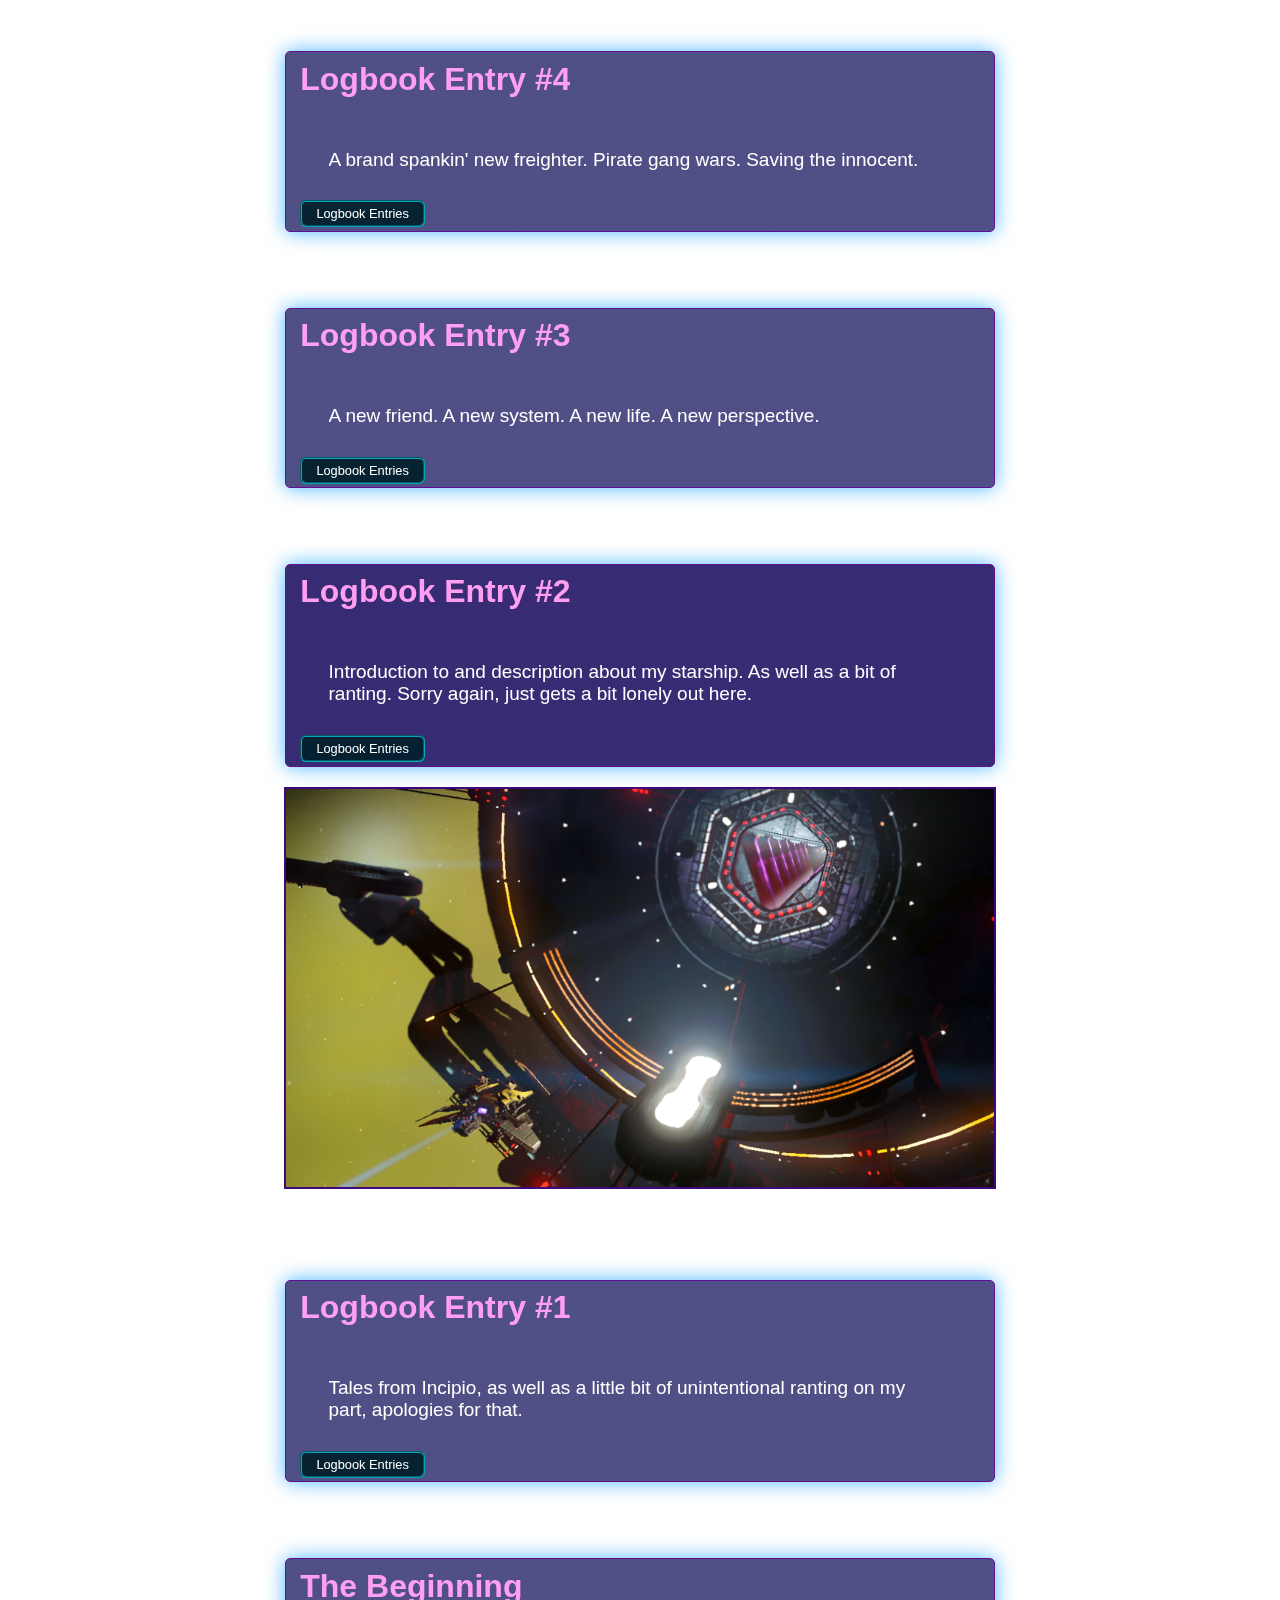
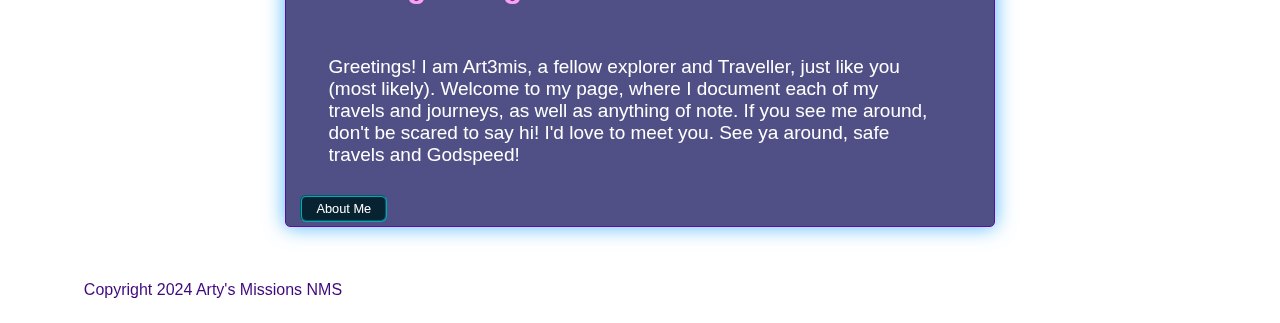
==== commit 0f437170: "Log Entry 18" ====
--- a/index.html
+++ b/index.html
@@ -49,6 +49,16 @@
         </section>
     </section>
 
+    <section class="newestInfo">
+        <section class="post" id="post18">
+            <section class="row">
+                <h3 id="postHeader">Logbook Entry #18</h3>
+                <p>Tumbled through the atmosphere, no control</p>
+                <button class="navbutton" style="vertical-align:middle"
+                    onclick="changePage(`journal.html`)"><span>Logbook Entries</span></button>
+            </section>
+        </section>
+    </section>
 
     <section class="newestInfo">
         <section class="post" id="post15">
--- a/styles.css
+++ b/styles.css
@@ -507,6 +507,124 @@
     position: relative;
     animation: paths 10s step-end infinite;
 }
+
+#corrupt {
+    color: #082972;
+    position: relative;
+    animation: corrupt 0.5s infinite;
+}
+
+@keyframes corrupt {
+    0% { content: "!╧"; }
+    5% { content: "1↕▲"; }
+    10% { content: "╒Vó"; }
+    15% { content: "⧿Ä╪"; }
+    20% { content: "ƒß"; }
+    25% { content: "e4`"; }
+    30% { content: ".Ä6╤≥"; }
+    35% { content: "5t1"; }
+    40% { content: "É╚♦1"; }
+    45% { content: "∞"; }
+    50% { content: "&"; }
+    55% { content: "⎋┘æ"; }
+    60% { content: "╖►36"; }
+    65% { content: "1e≥"; }
+    70% { content: "D6τ"; }
+    75% { content: "ƒ♠eÄ└A║"; }
+    80% { content: "πI"; }
+    85% { content: "ƒÄN"; }
+    90% { content: "╥xÑ"; }
+    95% { content: "☼yÄ"; }
+    100% { content: "><ƒ═"; }
+}
+
+
+#corrupt::before,
+#corrupt:after, .corrupt-word::before, .corrupt-word::after {
+    content: attr(data-text);
+    position: absolute;
+    z-index: -1;
+    top: 0;
+    left: 0;
+    pointer-events: none;
+    white-space: nowrap;
+    font-family: sans-serif;
+}
+
+#corrupt::before, .corrupt-word::before {
+    color: #660000;
+    animation: corrupt (0.25s, 0.5s) infinite;
+    z-index: 1;
+    opacity: 1;
+}
+
+#corrupt:nth-child(odd)::after, .corrupt-word:nth-child(even)::after {
+    color: rgb(5, 236, 217);
+    animation: corrupt 1.5s infinite;
+    z-index: 0;
+    opacity: 1;
+}
+
+#corrupt:nth-child(even)::after, .corrupt-word:nth-child(odd)::after {
+    color: rgb(202, 29, 29);
+    animation: corrupt 0.5s infinite;
+    z-index: 0;
+    opacity: 1;
+}
+
+.redacted {
+    color: transparent;
+    position: relative;
+  }
+  
+  .redacted::before {
+    content: "";
+    position: absolute;
+    left: 0;
+    top: 0;
+    color: red;
+    font-size: 1.2em;
+    width: 100%;
+  }
+  
+  .error {
+    color: red;
+    font-style: italic;
+  }
+  
+  .expunged {
+    text-decoration: line-through;
+    color: gray;
+  }
+  
+
+@keyframes combinedAnimation {
+    0% {
+        transform: translateX(0) skewX(-15deg);
+        clip-path: polygon(0% 43%, 83% 43%, 83% 22%, 23% 22%, 23% 24%, 91% 24%, 91% 26%, 18% 26%, 18% 83%, 29% 83%, 29% 17%, 41% 17%, 41% 39%, 18% 39%, 18% 82%, 54% 82%, 54% 88%, 19% 88%, 19% 4%, 39% 4%, 39% 14%, 76% 14%, 76% 52%, 23% 52%, 23% 35%, 19% 35%, 19% 8%, 36% 8%, 36% 31%, 73% 31%, 73% 16%, 1% 16%, 1% 56%, 50% 56%, 50% 8%);
+    }
+    5% {
+        transform: translateX(5px) skewX(15deg);
+        clip-path: polygon(0% 29%, 44% 29%, 44% 83%, 94% 83%, 94% 56%, 11% 56%, 11% 64%, 94% 64%, 94% 70%, 88% 70%, 88% 32%, 18% 32%, 18% 96%, 10% 96%, 10% 62%, 9% 62%, 9% 84%, 68% 84%, 68% 50%, 52% 50%, 52% 55%, 35% 55%, 35% 87%, 25% 87%, 25% 39%, 15% 39%, 15% 88%, 52% 88%);
+    }
+    25% {
+        transform: translateX(5px) skewX(0deg);
+        clip-path: polygon(0% 53%, 93% 53%, 93% 62%, 68% 62%, 68% 37%, 97% 37%, 97% 89%, 13% 89%, 13% 45%, 51% 45%, 51% 88%, 17% 88%, 17% 54%, 81% 54%, 81% 75%, 79% 75%, 79% 76%, 38% 76%, 38% 28%, 61% 28%, 61% 12%, 55% 12%, 55% 62%, 68% 62%, 68% 51%, 0% 51%, 0% 92%, 63% 92%, 63% 4%, 65% 4%);
+    }
+    50% {
+        transform: translateX(-5px) skewX(15deg);
+        clip-path: polygon(0% 33%, 2% 33%, 2% 69%, 58% 69%, 58% 94%, 55% 94%, 55% 25%, 33% 25%, 33% 85%, 16% 85%, 16% 19%, 5% 19%, 5% 20%, 79% 20%, 79% 96%, 93% 96%, 93% 50%, 5% 50%, 5% 74%, 55% 74%, 55% 57%, 96% 57%, 96% 59%, 87% 59%, 87% 65%, 82% 65%, 82% 39%, 63% 39%, 63% 92%, 4% 92%, 4% 36%, 24% 36%, 24% 70%, 1% 70%, 1% 43%, 15% 43%, 15% 28%, 23% 28%, 23% 71%, 90% 71%, 90% 86%, 97% 86%, 97% 1%, 60% 1%, 60% 67%, 71% 67%, 71% 91%, 17% 91%, 17% 14%, 39% 14%, 39% 30%, 58% 30%, 58% 11%, 52% 11%, 52% 83%, 68% 83%);
+    }
+    75% {
+        transform: translateX(5px) skewX(0deg);
+        clip-path: polygon(0% 26%, 15% 26%, 15% 73%, 72% 73%, 72% 70%, 77% 70%, 77% 75%, 8% 75%, 8% 42%, 4% 42%, 4% 61%, 17% 61%, 17% 12%, 26% 12%, 26% 63%, 73% 63%, 73% 43%, 90% 43%, 90% 67%, 50% 67%, 50% 41%, 42% 41%, 42% 46%, 50% 46%, 50% 84%, 96% 84%, 96% 78%, 49% 78%, 49% 25%, 63% 25%, 63% 14%);
+    }
+    100% {
+        transform: translateX(0) skewX(10deg);
+        clip-path: polygon(0% 41%, 13% 41%, 13% 6%, 87% 6%, 87% 93%, 10% 93%, 10% 13%, 89% 13%, 89% 6%, 3% 6%, 3% 8%, 16% 8%, 16% 79%, 0% 79%, 0% 99%, 92% 99%, 92% 90%, 5% 90%, 5% 60%, 0% 60%, 0% 48%, 89% 48%, 89% 13%, 80% 13%, 80% 43%, 95% 43%, 95% 19%, 80% 19%, 80% 85%, 38% 85%, 38% 62%);
+    }
+}
+
 
 .layers {
     position: relative;
